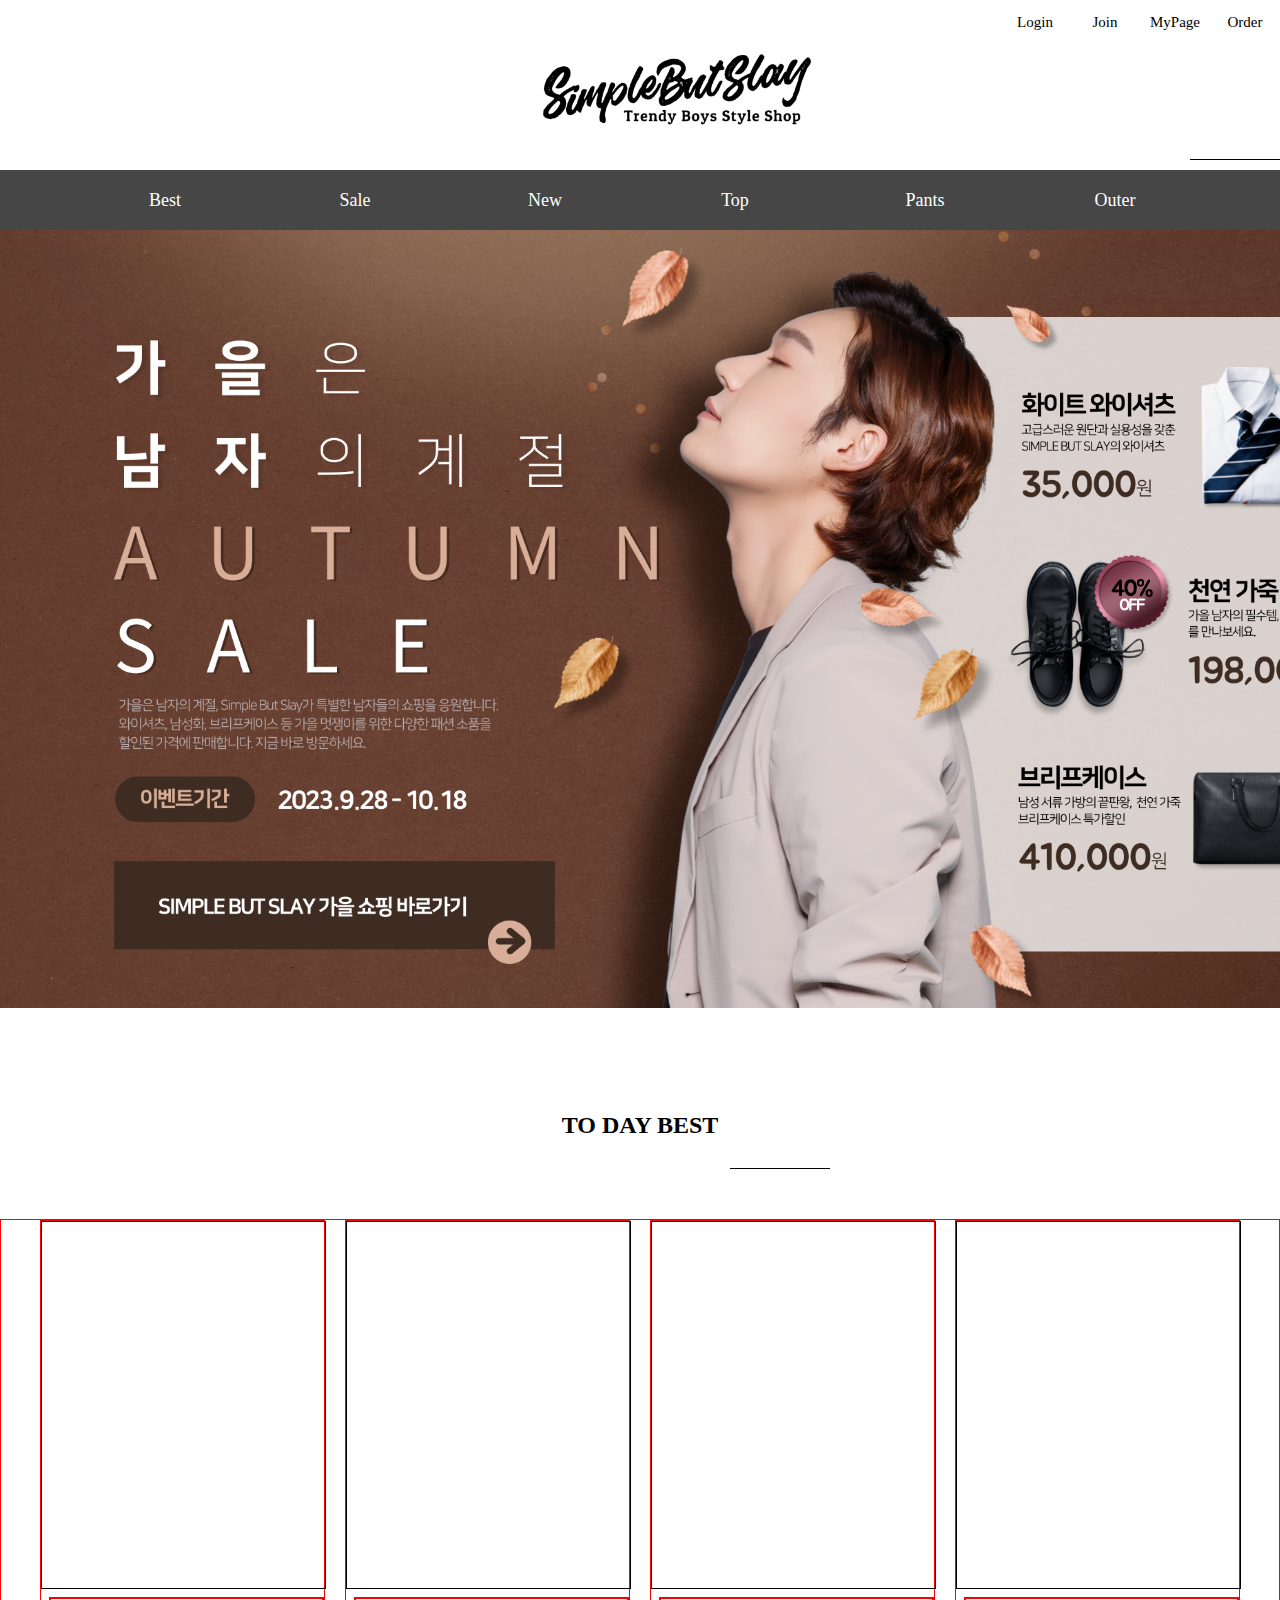
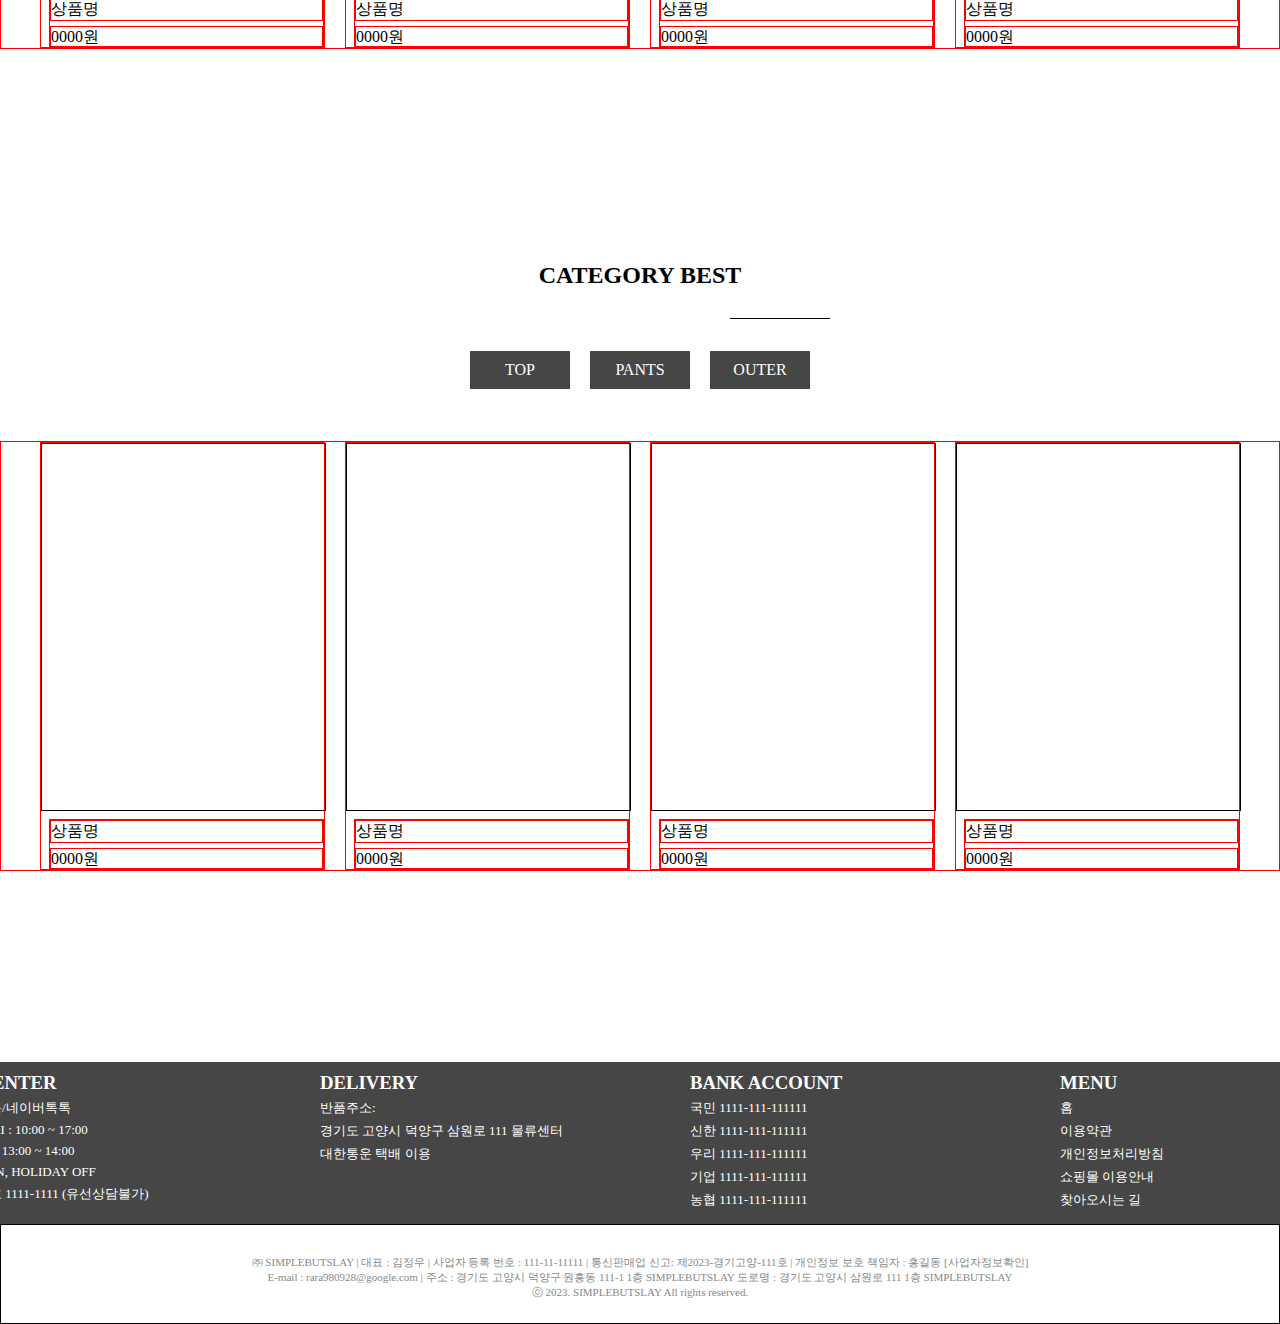
==== index.html @ 7ba3c971 "Front-End_Proj 2023_06_26" ====
<!DOCTYPE html>
<html lang="en">

<head>
    <meta charset="UTF-8">
    <meta name="viewport" content="width=device-width, initial-scale=1.0">
    <title>Document</title>
    <style>
        * {
            margin: 0px;
            padding: 0px;
            box-sizing: border-box;
        }

        header {
            width: 1350px;
            height: 170px;
            margin: auto;
            position: relative;
        }

        header .logo {
            width: 170px;
            height: 170px;
            display: flex;
            justify-content: center;
            align-items: center;
            position: absolute;
            left: 590px;
        }

        header .headerbox {
            width: 350px;
            height: 35px;
            position: absolute;
            right: 0px;
            top: 5px;
            display: flex;
            justify-content: center;
            align-items: center;
        }

        header .headertext {
            width: 66px;
            height: 30px;
            margin: 2px;
            font-size: 15px;
            display: flex;
            justify-content: center;
            align-items: center;
        }

        header .search {
            border-bottom: 1px solid black;
            width: 150px;
            height: 35px;
            position: absolute;
            right: 10px;
            bottom: 10px;
            display: flex;
            justify-content: right;
            align-items: center;
        }

        nav {
            background-color: rgb(70, 70, 70);
            height: 60px;
            display: flex;
            justify-content: center;
            align-items: center;
        }

        nav .navtext {
            width: 70px;
            height: 40px;
            margin-left: 60px;
            margin-right: 60px;
            display: flex;
            justify-content: center;
            align-items: center;
            color: white;
            font-size: 18px;
        }

        main .banner {
            width: 1556px;
        }

        main .sec {
            height: 650px;
            position: relative;
        }

        main .sec .htext {
            text-align: center;
            margin-top: 100px;
        }

        main .sec .line {
            border-bottom: 1px solid black;
            height: 30px;
            width: 100px;
            position: relative;
            left: 730px;
        }

        main .sec .productbox {
            border: 1px solid red;
            position: relative;
            top: 50px;
            height: 430px;
            display: flex;
            justify-content: center;
        }

        main .sec .productbox .productsmallbox {
            border: 1px solid red;
            position: relative;
            width: 285px;
            margin-left: 10px;
            margin-right: 10px;
        }

        main .sec .productbox .productsmallbox .productimg {
            border: 1px solid black;
            width: 285px;
            height: 368px;
            float: left;
        }

        main .sec .productbox .productsmallbox .producttext {
            border: 1px solid red;
            position: absolute;
            bottom: 0px;
            right: 0px;
            width: 275px;
            height: 50px;
        }

        main .sec .productbox .productsmallbox .producttext .productname {
            border: 1px solid red;

        }

        main .sec .productbox .productsmallbox .producttext .productprice {
            border: 1px solid red;
            margin-top: 5px;
        }

        main .sec .categorybuttonbox {
            height: 42px;
            display: flex;
            justify-content: center;
            align-items: center;
            margin-top: 30px;
        }

        main .sec .categorybuttonbox .categorybuttonsmallbox {
            background-color: rgb(70, 70, 70);
            color: white;
            width: 100px;

            text-align: center;
            font-size: medium;
            margin-left: 10px;
            margin-right: 10px;
            padding: 10px;
        }

        ul {
            list-style-type: none;
        }

        footer {
            margin-top: 150px;
            height: 262px;
            color: #666666;
        }

        footer .address {
            background-color: rgb(70, 70, 70);
            height: 162px;
            display: flex;
            justify-content: center;
        }

        footer .footer_menu {
            float: left;
            margin-left: 50px;
            margin-right: 50px;
            position: relative;
            top: 10px;
            color: white;
        }

        footer .footer_menu li {
            width: 270px;
            margin-top: 5px;
            font-size: small;
        }

        footer .copyright {
            height: 100px;
            text-align: center;
            padding: 30px;
            border: solid 1px black;
            font-size: 11px;
            color: #888888;
        }
    </style>
</head>

<body>
    <header>
        <div class="logo">
            <img src="/img/Logo.png" style="height: 200%;">
        </div>

        <div class="headerbox">
            <span class="headertext"> Login </span>
            <span class="headertext"> Join </span>
            <span class="headertext"> MyPage </span>
            <span class="headertext"> Order </span>
            <span class="headertext"> Cart </span>
        </div>

        <div class="search">
            <img src="/img/lens.jpg" style="width: 25px; height: 25px;">
        </div>

    </header>

    <nav>
        <span class="navtext best"> Best </span>
        <span class="navtext sale"> Sale </span>
        <span class="navtext new"> New </span>
        <span class="navtext top"> Top </span>
        <span class="navtext pants"> Pants </span>
        <span class="navtext outer"> Outer </span>
    </nav>

    <main>
        <div class="banner">
            <img src="/img/Banner.png" style="width: 1556px;">
        </div>

        <section class="sec">
            <h2 class="htext"> TO DAY BEST </h2>
            <div class="line"></div>
            <div class="productbox">
                <div class="productsmallbox">
                    <div class="productimg"> </div>
                    <div class="producttext">
                        <div class="productname"> 상품명 </div>
                        <div class="productprice"> 0000원 </div>
                    </div>
                </div>

                <div class="productsmallbox">
                    <div class="productimg"> </div>
                    <div class="producttext">
                        <div class="productname"> 상품명 </div>
                        <div class="productprice"> 0000원 </div>
                    </div>
                </div>

                <div class="productsmallbox">
                    <div class="productimg"> </div>
                    <div class="producttext">
                        <div class="productname"> 상품명 </div>
                        <div class="productprice"> 0000원 </div>
                    </div>
                </div>

                <div class="productsmallbox">
                    <div class="productimg"> </div>
                    <div class="producttext">
                        <div class="productname"> 상품명 </div>
                        <div class="productprice"> 0000원 </div>
                    </div>
                </div>
            </div>
        </section>

        <section class="sec">
            <h2 class="htext"> CATEGORY BEST </h2>
            <div class="line"></div>
            <div class="categorybuttonbox">
                <span class="categorybuttonsmallbox"> TOP </span>
                <span class="categorybuttonsmallbox"> PANTS </span>
                <span class="categorybuttonsmallbox"> OUTER </span>
            </div>
            <div class="productbox">
                <div class="productsmallbox">
                    <div class="productimg"> </div>
                    <div class="producttext">
                        <div class="productname"> 상품명 </div>
                        <div class="productprice"> 0000원 </div>
                    </div>
                </div>

                <div class="productsmallbox">
                    <div class="productimg"> </div>
                    <div class="producttext">
                        <div class="productname"> 상품명 </div>
                        <div class="productprice"> 0000원 </div>
                    </div>
                </div>

                <div class="productsmallbox">
                    <div class="productimg"> </div>
                    <div class="producttext">
                        <div class="productname"> 상품명 </div>
                        <div class="productprice"> 0000원 </div>
                    </div>
                </div>

                <div class="productsmallbox">
                    <div class="productimg"> </div>
                    <div class="producttext">
                        <div class="productname"> 상품명 </div>
                        <div class="productprice"> 0000원 </div>
                    </div>
                </div>
            </div>
        </section>
    </main>

    <footer>
        <article class="address">
            <ul class="footer_menu">
                <h3> CS CENTER </h3>
                <li> 카카오톡/네이버톡톡 </li>
                <li> MON-FRI : 10:00 ~ 17:00 </li>
                <li> LUNCH: 13:00 ~ 14:00 </li>
                <li> SAT, SUN, HOLIDAY OFF </li>
                <li> 대표번호 1111-1111 (유선상담불가) </li>
            </ul>
            <ul class="footer_menu">
                <h3> DELIVERY </h3>
                <li> 반품주소: </li>
                <li> 경기도 고양시 덕양구 삼원로 111 물류센터 </li>
                <li> 대한통운 택배 이용 </li>
            </ul>
            <ul class="footer_menu">
                <h3> BANK ACCOUNT </h3>
                <li> 국민 1111-111-111111 </li>
                <li> 신한 1111-111-111111 </li>
                <li> 우리 1111-111-111111 </li>
                <li> 기업 1111-111-111111 </li>
                <li> 농협 1111-111-111111 </li>
            </ul>
            <ul class="footer_menu">
                <h3> MENU </h3>
                <li> 홈 </li>
                <li> 이용약관 </li>
                <li> 개인정보처리방침 </li>
                <li> 쇼핑몰 이용안내 </li>
                <li> 찾아오시는 길 </li>
            </ul>
        </article>

        <ul class="copyright">
            <li> ㈜ SIMPLEBUTSLAY | 대표 : 김정우 | 사업자 등록 번호 : 111-11-11111 | 통신판매업 신고: 제2023-경기고양-111호 | 개인정보 보호 책임자 : 홍길동 [사업자정보확인]
            </li>
            <li> E-mail : rara980928@google.com | 주소 : 경기도 고양시 덕양구 원흥동 111-1 1층 SIMPLEBUTSLAY 도로명 : 경기도 고양시 삼원로 111 1층 SIMPLEBUTSLAY </li>
            <li> ⓒ 2023. SIMPLEBUTSLAY All rights reserved. </li>
        </ul>
    </footer>
</body>

</html>
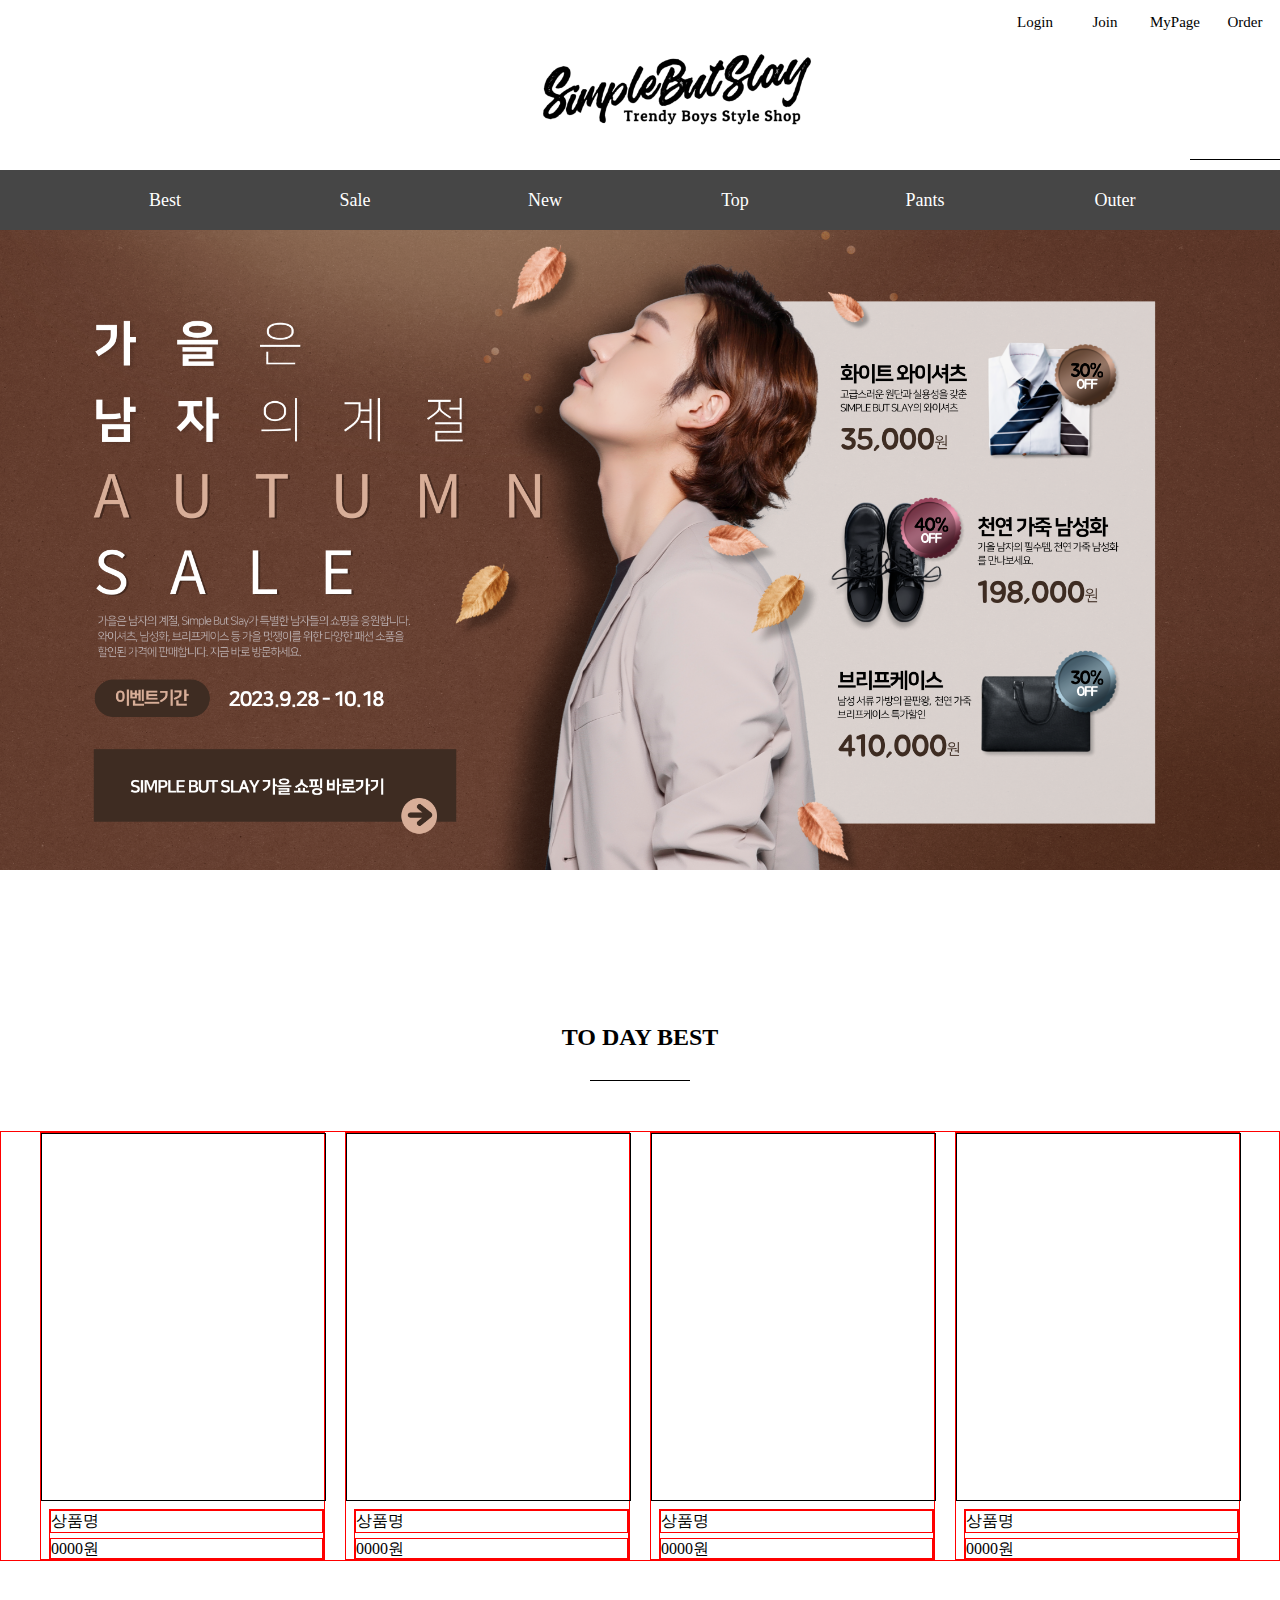
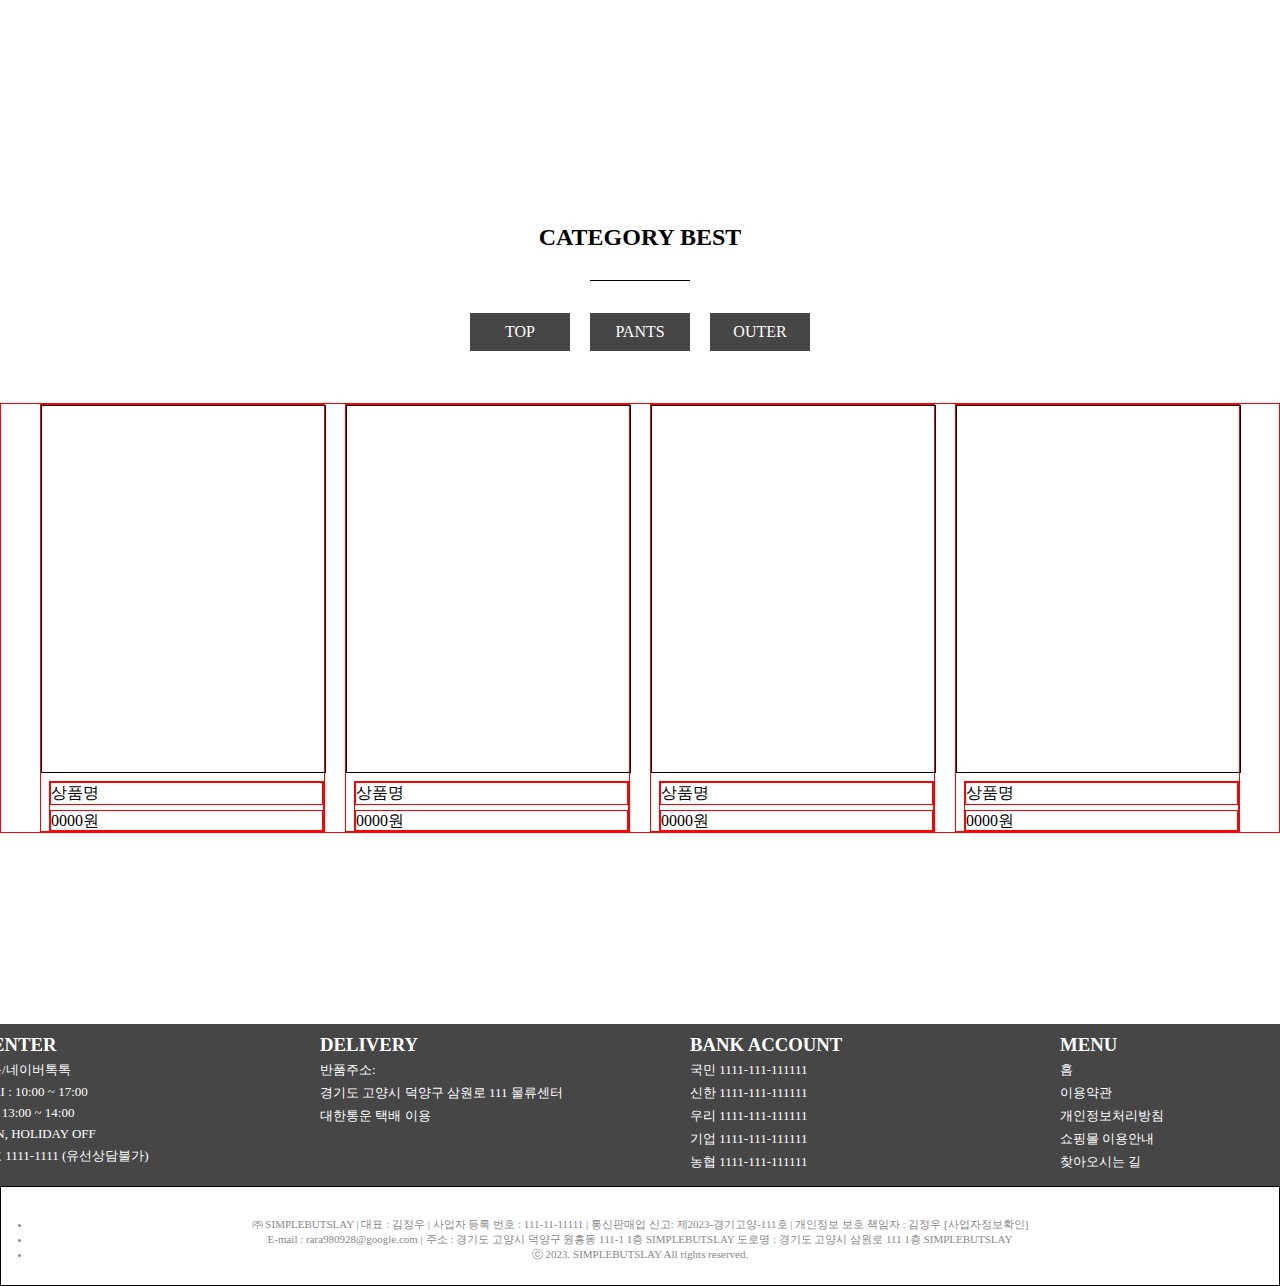
==== commit 71d2dd9f: "Front-End_Proj 2023_06_26_2" ====
--- a/index.html
+++ b/index.html
@@ -4,322 +4,132 @@
 <head>
     <meta charset="UTF-8">
     <meta name="viewport" content="width=device-width, initial-scale=1.0">
-    <title>Document</title>
-    <style>
-        * {
-            margin: 0px;
-            padding: 0px;
-            box-sizing: border-box;
-        }
+    <title> index </title>
 
-        header {
-            width: 1350px;
-            height: 170px;
-            margin: auto;
-            position: relative;
-        }
+    <link rel="stylesheet" href="/css/set.css">
+    <link rel="stylesheet" href="/css/header.css">
+    <link rel="stylesheet" href="/css/nav.css">
+    <link rel="stylesheet" href="/css/footer.css">
+    <link rel="stylesheet" href="/css/index.css">
 
-        header .logo {
-            width: 170px;
-            height: 170px;
-            display: flex;
-            justify-content: center;
-            align-items: center;
-            position: absolute;
-            left: 590px;
-        }
-
-        header .headerbox {
-            width: 350px;
-            height: 35px;
-            position: absolute;
-            right: 0px;
-            top: 5px;
-            display: flex;
-            justify-content: center;
-            align-items: center;
-        }
-
-        header .headertext {
-            width: 66px;
-            height: 30px;
-            margin: 2px;
-            font-size: 15px;
-            display: flex;
-            justify-content: center;
-            align-items: center;
-        }
-
-        header .search {
-            border-bottom: 1px solid black;
-            width: 150px;
-            height: 35px;
-            position: absolute;
-            right: 10px;
-            bottom: 10px;
-            display: flex;
-            justify-content: right;
-            align-items: center;
-        }
-
-        nav {
-            background-color: rgb(70, 70, 70);
-            height: 60px;
-            display: flex;
-            justify-content: center;
-            align-items: center;
-        }
-
-        nav .navtext {
-            width: 70px;
-            height: 40px;
-            margin-left: 60px;
-            margin-right: 60px;
-            display: flex;
-            justify-content: center;
-            align-items: center;
-            color: white;
-            font-size: 18px;
-        }
-
-        main .banner {
-            width: 1556px;
-        }
-
-        main .sec {
-            height: 650px;
-            position: relative;
-        }
-
-        main .sec .htext {
-            text-align: center;
-            margin-top: 100px;
-        }
-
-        main .sec .line {
-            border-bottom: 1px solid black;
-            height: 30px;
-            width: 100px;
-            position: relative;
-            left: 730px;
-        }
-
-        main .sec .productbox {
-            border: 1px solid red;
-            position: relative;
-            top: 50px;
-            height: 430px;
-            display: flex;
-            justify-content: center;
-        }
-
-        main .sec .productbox .productsmallbox {
-            border: 1px solid red;
-            position: relative;
-            width: 285px;
-            margin-left: 10px;
-            margin-right: 10px;
-        }
-
-        main .sec .productbox .productsmallbox .productimg {
-            border: 1px solid black;
-            width: 285px;
-            height: 368px;
-            float: left;
-        }
-
-        main .sec .productbox .productsmallbox .producttext {
-            border: 1px solid red;
-            position: absolute;
-            bottom: 0px;
-            right: 0px;
-            width: 275px;
-            height: 50px;
-        }
-
-        main .sec .productbox .productsmallbox .producttext .productname {
-            border: 1px solid red;
-
-        }
-
-        main .sec .productbox .productsmallbox .producttext .productprice {
-            border: 1px solid red;
-            margin-top: 5px;
-        }
-
-        main .sec .categorybuttonbox {
-            height: 42px;
-            display: flex;
-            justify-content: center;
-            align-items: center;
-            margin-top: 30px;
-        }
-
-        main .sec .categorybuttonbox .categorybuttonsmallbox {
-            background-color: rgb(70, 70, 70);
-            color: white;
-            width: 100px;
-
-            text-align: center;
-            font-size: medium;
-            margin-left: 10px;
-            margin-right: 10px;
-            padding: 10px;
-        }
-
-        ul {
-            list-style-type: none;
-        }
-
-        footer {
-            margin-top: 150px;
-            height: 262px;
-            color: #666666;
-        }
-
-        footer .address {
-            background-color: rgb(70, 70, 70);
-            height: 162px;
-            display: flex;
-            justify-content: center;
-        }
-
-        footer .footer_menu {
-            float: left;
-            margin-left: 50px;
-            margin-right: 50px;
-            position: relative;
-            top: 10px;
-            color: white;
-        }
-
-        footer .footer_menu li {
-            width: 270px;
-            margin-top: 5px;
-            font-size: small;
-        }
-
-        footer .copyright {
-            height: 100px;
-            text-align: center;
-            padding: 30px;
-            border: solid 1px black;
-            font-size: 11px;
-            color: #888888;
-        }
-    </style>
 </head>
 
 <body>
     <header>
         <div class="logo">
+            <div id="logo" onclick="location.href='./index.html'"></div>
             <img src="/img/Logo.png" style="height: 200%;">
         </div>
 
-        <div class="headerbox">
-            <span class="headertext"> Login </span>
-            <span class="headertext"> Join </span>
-            <span class="headertext"> MyPage </span>
-            <span class="headertext"> Order </span>
-            <span class="headertext"> Cart </span>
+        <div class="trbox">
+            <span class="text"> Login </span>
+            <span class="text"> Join </span>
+            <span class="text"> MyPage </span>
+            <span class="text"> Order </span>
+            <span class="text"> Cart </span>
         </div>
 
-        <div class="search">
-            <img src="/img/lens.jpg" style="width: 25px; height: 25px;">
+        <div class="searchbox">
+            <input class="search" type="text" name="search">
+            <img id="img" onclick="location.href='#'" src="/img/lens.jpg" style="width: 25px; height: 25px;">
         </div>
 
     </header>
 
     <nav>
-        <span class="navtext best"> Best </span>
-        <span class="navtext sale"> Sale </span>
-        <span class="navtext new"> New </span>
-        <span class="navtext top"> Top </span>
-        <span class="navtext pants"> Pants </span>
-        <span class="navtext outer"> Outer </span>
+        <span class="text best"> Best </span>
+        <span class="text sale"> Sale </span>
+        <span class="text new"> New </span>
+        <span class="text top"> Top </span>
+        <span class="text pants"> Pants </span>
+        <span class="text outer"> Outer </span>
     </nav>
 
     <main>
         <div class="banner">
-            <img src="/img/Banner.png" style="width: 1556px;">
+            <img src="/img/Banner.png" style="width: 100%;">
         </div>
 
-        <section class="sec">
+        <section>
             <h2 class="htext"> TO DAY BEST </h2>
-            <div class="line"></div>
-            <div class="productbox">
-                <div class="productsmallbox">
-                    <div class="productimg"> </div>
-                    <div class="producttext">
-                        <div class="productname"> 상품명 </div>
-                        <div class="productprice"> 0000원 </div>
+            <div class="linebox">
+                <div class="line"></div>
+            </div>
+            <div class="prdtbox">
+                <div class="smlbox">
+                    <div class="imgbox"> </div>
+                    <div class="text">
+                        <div class="name"> 상품명 </div>
+                        <div class="price"> 0000원 </div>
                     </div>
                 </div>
 
-                <div class="productsmallbox">
-                    <div class="productimg"> </div>
-                    <div class="producttext">
-                        <div class="productname"> 상품명 </div>
-                        <div class="productprice"> 0000원 </div>
+                <div class="smlbox">
+                    <div class="imgbox"> </div>
+                    <div class="text">
+                        <div class="name"> 상품명 </div>
+                        <div class="price"> 0000원 </div>
                     </div>
                 </div>
 
-                <div class="productsmallbox">
-                    <div class="productimg"> </div>
-                    <div class="producttext">
-                        <div class="productname"> 상품명 </div>
-                        <div class="productprice"> 0000원 </div>
+                <div class="smlbox">
+                    <div class="imgbox"> </div>
+                    <div class="text">
+                        <div class="name"> 상품명 </div>
+                        <div class="price"> 0000원 </div>
                     </div>
                 </div>
 
-                <div class="productsmallbox">
-                    <div class="productimg"> </div>
-                    <div class="producttext">
-                        <div class="productname"> 상품명 </div>
-                        <div class="productprice"> 0000원 </div>
+                <div class="smlbox">
+                    <div class="imgbox"> </div>
+                    <div class="text">
+                        <div class="name"> 상품명 </div>
+                        <div class="price"> 0000원 </div>
                     </div>
                 </div>
             </div>
         </section>
 
-        <section class="sec">
+        <section>
             <h2 class="htext"> CATEGORY BEST </h2>
-            <div class="line"></div>
-            <div class="categorybuttonbox">
-                <span class="categorybuttonsmallbox"> TOP </span>
-                <span class="categorybuttonsmallbox"> PANTS </span>
-                <span class="categorybuttonsmallbox"> OUTER </span>
+            <div class="linebox">
+                <div class="line"></div>
             </div>
-            <div class="productbox">
-                <div class="productsmallbox">
-                    <div class="productimg"> </div>
-                    <div class="producttext">
-                        <div class="productname"> 상품명 </div>
-                        <div class="productprice"> 0000원 </div>
+            <div class="ctgrybtnbox">
+                <span class="smlbtnbox"> TOP </span>
+                <span class="smlbtnbox"> PANTS </span>
+                <span class="smlbtnbox"> OUTER </span>
+            </div>
+            <div class="prdtbox">
+                <div class="smlbox">
+                    <div class="imgbox"> </div>
+                    <div class="text">
+                        <div class="name"> 상품명 </div>
+                        <div class="price"> 0000원 </div>
                     </div>
                 </div>
 
-                <div class="productsmallbox">
-                    <div class="productimg"> </div>
-                    <div class="producttext">
-                        <div class="productname"> 상품명 </div>
-                        <div class="productprice"> 0000원 </div>
+                <div class="smlbox">
+                    <div class="imgbox"> </div>
+                    <div class="text">
+                        <div class="name"> 상품명 </div>
+                        <div class="price"> 0000원 </div>
                     </div>
                 </div>
 
-                <div class="productsmallbox">
-                    <div class="productimg"> </div>
-                    <div class="producttext">
-                        <div class="productname"> 상품명 </div>
-                        <div class="productprice"> 0000원 </div>
+                <div class="smlbox">
+                    <div class="imgbox"> </div>
+                    <div class="text">
+                        <div class="name"> 상품명 </div>
+                        <div class="price"> 0000원 </div>
                     </div>
                 </div>
 
-                <div class="productsmallbox">
-                    <div class="productimg"> </div>
-                    <div class="producttext">
-                        <div class="productname"> 상품명 </div>
-                        <div class="productprice"> 0000원 </div>
+                <div class="smlbox">
+                    <div class="imgbox"> </div>
+                    <div class="text">
+                        <div class="name"> 상품명 </div>
+                        <div class="price"> 0000원 </div>
                     </div>
                 </div>
             </div>
@@ -328,7 +138,7 @@
 
     <footer>
         <article class="address">
-            <ul class="footer_menu">
+            <ul class="menu listn">
                 <h3> CS CENTER </h3>
                 <li> 카카오톡/네이버톡톡 </li>
                 <li> MON-FRI : 10:00 ~ 17:00 </li>
@@ -336,13 +146,13 @@
                 <li> SAT, SUN, HOLIDAY OFF </li>
                 <li> 대표번호 1111-1111 (유선상담불가) </li>
             </ul>
-            <ul class="footer_menu">
+            <ul class="menu listn">
                 <h3> DELIVERY </h3>
                 <li> 반품주소: </li>
                 <li> 경기도 고양시 덕양구 삼원로 111 물류센터 </li>
                 <li> 대한통운 택배 이용 </li>
             </ul>
-            <ul class="footer_menu">
+            <ul class="menu listn">
                 <h3> BANK ACCOUNT </h3>
                 <li> 국민 1111-111-111111 </li>
                 <li> 신한 1111-111-111111 </li>
@@ -350,7 +160,7 @@
                 <li> 기업 1111-111-111111 </li>
                 <li> 농협 1111-111-111111 </li>
             </ul>
-            <ul class="footer_menu">
+            <ul class="menu listn">
                 <h3> MENU </h3>
                 <li> 홈 </li>
                 <li> 이용약관 </li>
@@ -360,8 +170,8 @@
             </ul>
         </article>
 
-        <ul class="copyright">
-            <li> ㈜ SIMPLEBUTSLAY | 대표 : 김정우 | 사업자 등록 번호 : 111-11-11111 | 통신판매업 신고: 제2023-경기고양-111호 | 개인정보 보호 책임자 : 홍길동 [사업자정보확인]
+        <ul class="copyright listn">
+            <li> ㈜ SIMPLEBUTSLAY | 대표 : 김정우 | 사업자 등록 번호 : 111-11-11111 | 통신판매업 신고: 제2023-경기고양-111호 | 개인정보 보호 책임자 : 김정우 [사업자정보확인]
             </li>
             <li> E-mail : rara980928@google.com | 주소 : 경기도 고양시 덕양구 원흥동 111-1 1층 SIMPLEBUTSLAY 도로명 : 경기도 고양시 삼원로 111 1층 SIMPLEBUTSLAY </li>
             <li> ⓒ 2023. SIMPLEBUTSLAY All rights reserved. </li>
--- a/css/set.css
+++ b/css/set.css
@@ -0,0 +1,5 @@
+* {
+    margin: 0px;
+    padding: 0px;
+    box-sizing: border-box;
+}--- a/css/header.css
+++ b/css/header.css
@@ -0,0 +1,69 @@
+header {
+    width: 1350px;
+    height: 170px;
+    margin: auto;
+    position: relative;
+}
+
+header .logo {
+    width: 270px;
+    height: 170px;
+    display: flex;
+    justify-content: center;
+    align-items: center;
+    position: absolute;
+    left: 540px;
+}
+
+header #logo {
+    position: absolute;
+    width: 270px;
+    height: 100px;
+}
+
+header #logo:hover {
+    cursor: pointer;
+}
+
+header .trbox {
+    width: 350px;
+    height: 35px;
+    position: absolute;
+    right: 0px;
+    top: 5px;
+    display: flex;
+    justify-content: center;
+    align-items: center;
+}
+
+header .text {
+    width: 66px;
+    height: 30px;
+    margin: 2px;
+    font-size: 15px;
+    display: flex;
+    justify-content: center;
+    align-items: center;
+}
+
+header .searchbox {
+    border-bottom: 1px solid black;
+    width: 150px;
+    height: 35px;
+    position: absolute;
+    right: 10px;
+    bottom: 10px;
+    display: flex;
+    justify-content: right;
+    align-items: center;
+}
+
+header .searchbox .search {
+    outline: none ;
+    border-style: none;
+    width: 120px;
+}
+
+header .searchbox #img:hover {
+    cursor: pointer;
+}--- a/css/nav.css
+++ b/css/nav.css
@@ -0,0 +1,19 @@
+nav {
+    background-color: rgb(70, 70, 70);
+    height: 60px;
+    display: flex;
+    justify-content: center;
+    align-items: center;
+}
+
+nav .text {
+    width: 70px;
+    height: 40px;
+    margin-left: 60px;
+    margin-right: 60px;
+    display: flex;
+    justify-content: center;
+    align-items: center;
+    color: white;
+    font-size: 18px;
+}--- a/css/footer.css
+++ b/css/footer.css
@@ -0,0 +1,40 @@
+footer {
+    margin-top: 150px;
+    height: 262px;
+    color: #666666;
+}
+
+footer .address {
+    background-color: rgb(70, 70, 70);
+    height: 162px;
+    display: flex;
+    justify-content: center;
+}
+
+footer .address .listn {
+    list-style-type: none;
+}
+
+footer .menu {
+    float: left;
+    margin-left: 50px;
+    margin-right: 50px;
+    position: relative;
+    top: 10px;
+    color: white;
+}
+
+footer .menu li {
+    width: 270px;
+    margin-top: 5px;
+    font-size: small;
+}
+
+footer .copyright {
+    height: 100px;
+    text-align: center;
+    padding: 30px;
+    border: solid 1px black;
+    font-size: 11px;
+    color: #888888;
+}--- a/css/index.css
+++ b/css/index.css
@@ -0,0 +1,88 @@
+main .banner {
+    text-align: center;
+}
+
+main section {
+    height: 650px;
+    position: relative;
+}
+
+main section .htext {
+    text-align: center;
+    margin-top: 150px;
+}
+
+main section .linebox {
+    display: flex;
+    justify-content: center;
+}
+
+main section .line {
+    border-bottom: 1px solid black;
+    height: 30px;
+    width: 100px;
+    
+}
+
+main section .prdtbox {
+    border: 1px solid red;
+    position: relative;
+    top: 50px;
+    height: 430px;
+    display: flex;
+    justify-content: center;
+}
+
+main section .prdtbox .smlbox {
+    border: 1px solid red;
+    position: relative;
+    width: 285px;
+    margin-left: 10px;
+    margin-right: 10px;
+}
+
+main section .prdtbox .smlbox .imgbox {
+    border: 1px solid black;
+    width: 285px;
+    height: 368px;
+    float: left;
+}
+
+main section .prdtbox .smlbox .text {
+    border: 1px solid red;
+    position: absolute;
+    bottom: 0px;
+    right: 0px;
+    width: 275px;
+    height: 50px;
+}
+
+main section .prdtbox .smlbox .text .name {
+    border: 1px solid red;
+
+}
+
+main section .prdtbox .smlbox .text .price {
+    border: 1px solid red;
+    margin-top: 5px;
+}
+
+main section .ctgrybtnbox {
+    height: 42px;
+    display: flex;
+    justify-content: center;
+    align-items: center;
+    margin-top: 30px;
+}
+
+main section .ctgrybtnbox .smlbtnbox {
+    background-color: rgb(70, 70, 70);
+    color: white;
+    width: 100px;
+
+    text-align: center;
+    font-size: medium;
+    margin-left: 10px;
+    margin-right: 10px;
+    padding: 10px;
+}
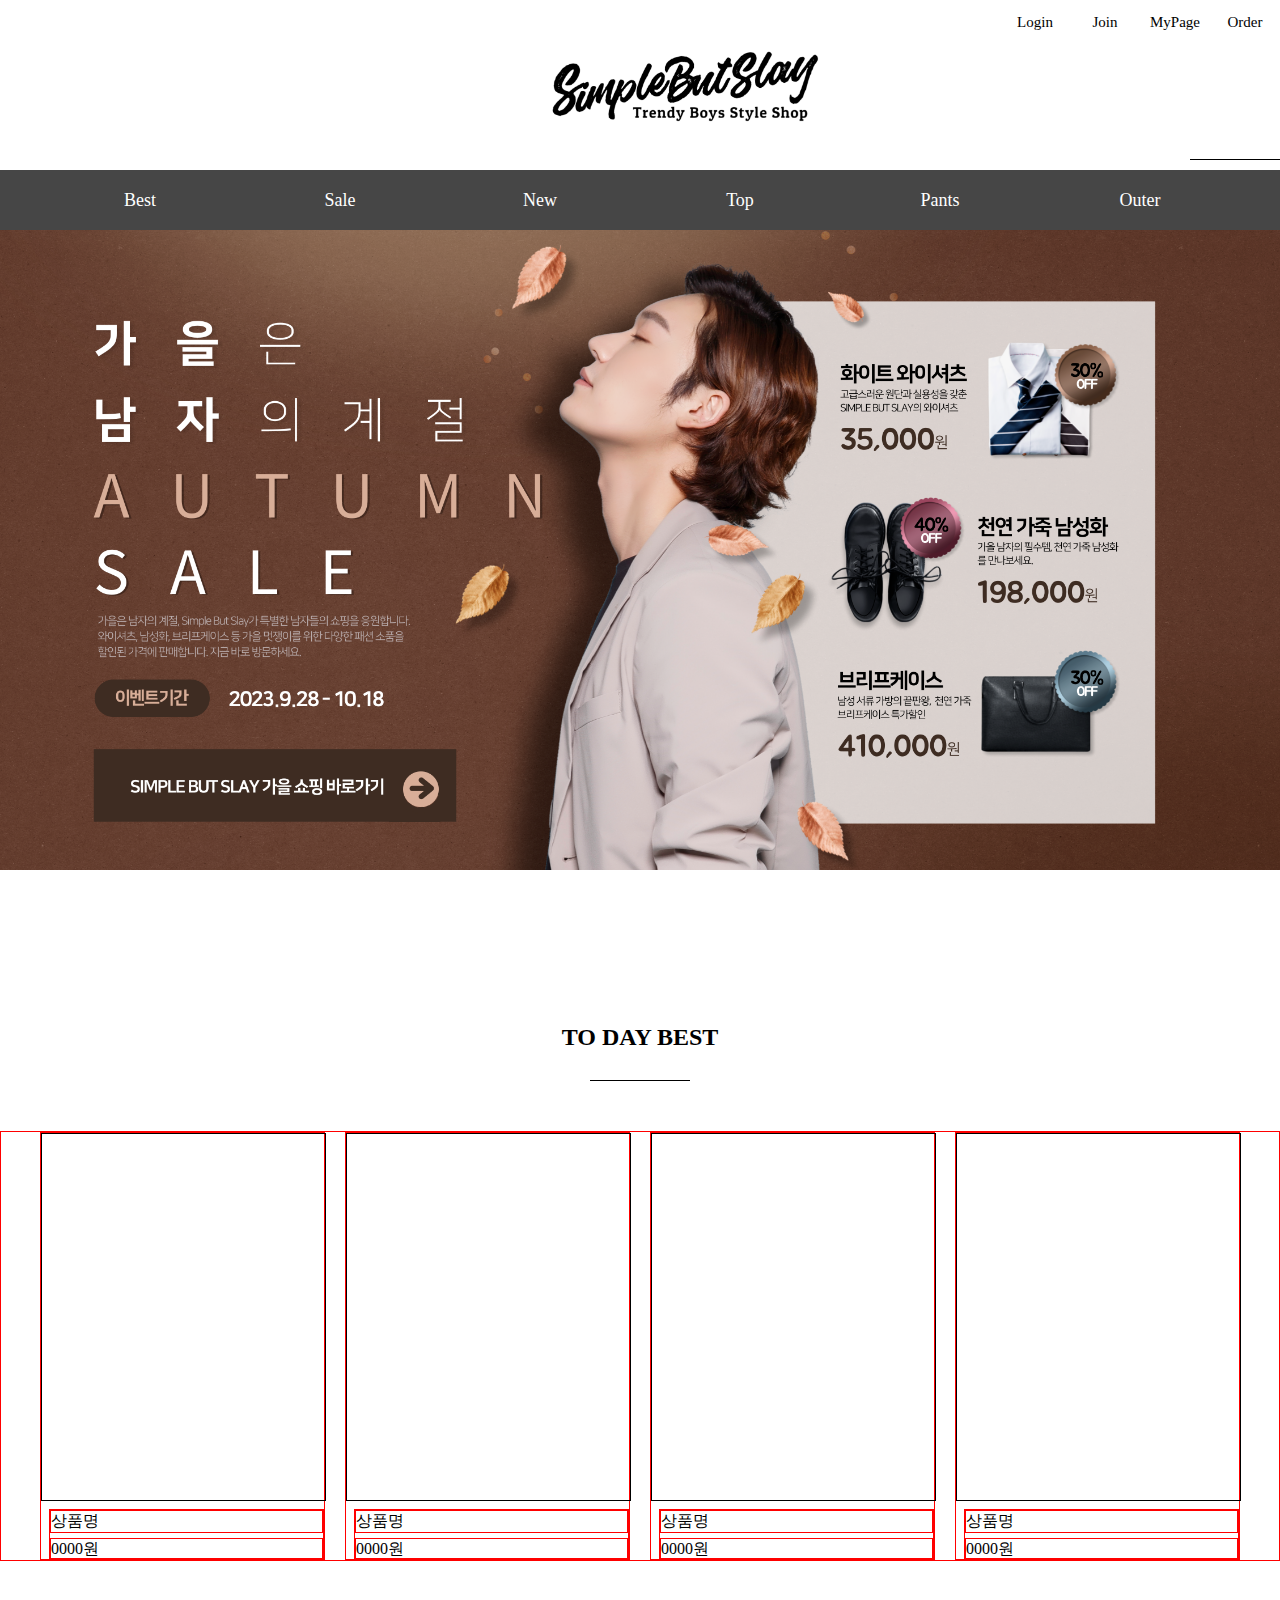
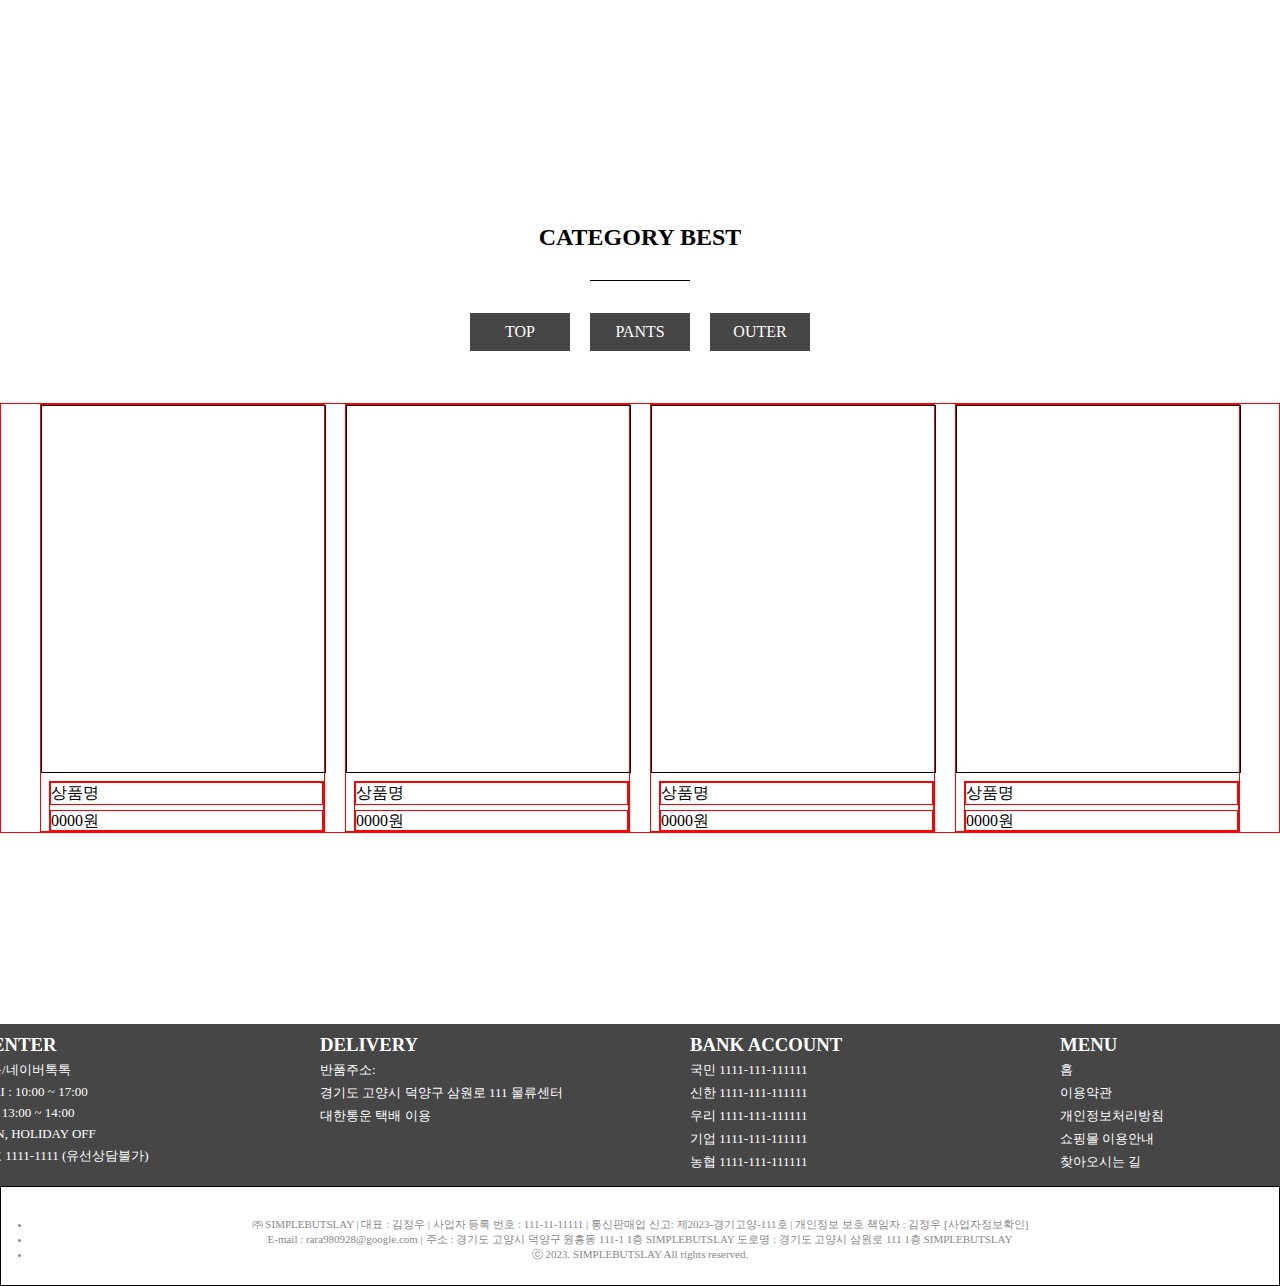
==== commit ff381d1e: "Front-End_Proj 2023_06_28" ====
--- a/index.html
+++ b/index.html
@@ -22,11 +22,11 @@
         </div>
 
         <div class="trbox">
-            <span class="text"> Login </span>
-            <span class="text"> Join </span>
-            <span class="text"> MyPage </span>
-            <span class="text"> Order </span>
-            <span class="text"> Cart </span>
+            <a href="#" class="text"> Login </a>
+            <a href="#" class="text"> Join </a>
+            <a href="#" class="text"> MyPage </a>
+            <a href="#" class="text"> Order </a>
+            <a href="#" class="text"> Cart </a>
         </div>
 
         <div class="searchbox">
@@ -37,12 +37,40 @@
     </header>
 
     <nav>
-        <span class="text best"> Best </span>
-        <span class="text sale"> Sale </span>
-        <span class="text new"> New </span>
-        <span class="text top"> Top </span>
-        <span class="text pants"> Pants </span>
-        <span class="text outer"> Outer </span>
+        <ul class="menu">
+            <li> <a href="#" class="text"> Best </a>
+            </li>
+            <li> <a href="#" class="text"> Sale </a>
+            </li>
+            <li> <a href="#" class="text"> New </a>
+            </li>
+            <li> <a href="#" class="text"> Top </a>
+                <ul class="submenu">
+                    <li> <a href="#"> 맨투맨 & 후드티 </a> </li>
+                    <li> <a href="#"> 셔츠 & 남방 </a> </li>
+                    <li> <a href="#"> 니트 </a> </li>
+                    <li> <a href="#"> 반팔티 </a> </li>
+                    <li> <a href="#"> 긴팔티 </a> </li>
+                </ul>
+            </li>
+            <li> <a href="#" class="text"> Pants </a>
+                <ul class="submenu">
+                    <li> <a href="#"> 슬랙스 </a> </li>
+                    <li> <a href="#"> 청바지 </a> </li>
+                    <li> <a href="#"> 반바지 </a> </li>
+                    <li> <a href="#"> 밴딩팬츠 </a> </li>
+                </ul>
+            </li>
+            <li> <a href="#" class="text"> Outer </a>
+                <ul class="submenu">
+                    <li> <a href="#"> 패딩 </a> </li>
+                    <li> <a href="#"> 코트 </a> </li>
+                    <li> <a href="#"> 자켓 </a> </li>
+                    <li> <a href="#"> 수트 & 블레이져 </a> </li>
+                    <li> <a href="#"> 가디건 </a> </li>
+                </ul>
+            </li>
+        </ul>
     </nav>
 
     <main>
@@ -171,9 +199,11 @@
         </article>
 
         <ul class="copyright listn">
-            <li> ㈜ SIMPLEBUTSLAY | 대표 : 김정우 | 사업자 등록 번호 : 111-11-11111 | 통신판매업 신고: 제2023-경기고양-111호 | 개인정보 보호 책임자 : 김정우 [사업자정보확인]
-            </li>
-            <li> E-mail : rara980928@google.com | 주소 : 경기도 고양시 덕양구 원흥동 111-1 1층 SIMPLEBUTSLAY 도로명 : 경기도 고양시 삼원로 111 1층 SIMPLEBUTSLAY </li>
+            <li> ㈜ SIMPLEBUTSLAY | 대표 : 김정우 | 사업자 등록 번호 : 111-11-11111 | 통신판매업 신고: 제2023-경기고양-111호 | 개인정보 보호 책임자 : 김정우
+                [사업자정보확인]
+            </li>
+            <li> E-mail : rara980928@google.com | 주소 : 경기도 고양시 덕양구 원흥동 111-1 1층 SIMPLEBUTSLAY 도로명 : 경기도 고양시 삼원로 111 1층
+                SIMPLEBUTSLAY </li>
             <li> ⓒ 2023. SIMPLEBUTSLAY All rights reserved. </li>
         </ul>
     </footer>
--- a/css/header.css
+++ b/css/header.css
@@ -6,13 +6,13 @@
 }
 
 header .logo {
-    width: 270px;
-    height: 170px;
+    height: 40px;
     display: flex;
     justify-content: center;
     align-items: center;
     position: absolute;
-    left: 540px;
+    left: 550px;
+    top: 65px;
 }
 
 header #logo {
@@ -36,7 +36,8 @@
     align-items: center;
 }
 
-header .text {
+header .trbox .text {
+    color: black;
     width: 66px;
     height: 30px;
     margin: 2px;
@@ -44,6 +45,7 @@
     display: flex;
     justify-content: center;
     align-items: center;
+    text-decoration: none;
 }
 
 header .searchbox {
--- a/css/nav.css
+++ b/css/nav.css
@@ -7,13 +7,53 @@
 }
 
 nav .text {
-    width: 70px;
-    height: 40px;
-    margin-left: 60px;
-    margin-right: 60px;
+    width: 200px;
+    height: 60px;
     display: flex;
     justify-content: center;
     align-items: center;
     color: white;
     font-size: 18px;
+    text-decoration: none;
+}
+
+nav .menu {
+    display: flex;
+}
+
+nav .menu li {
+    list-style: none;
+    position: relative;
+}
+
+nav .menu .submenu {
+    background-color:rgba(255, 255, 255, 0.8);
+    width: 100%;
+    height: 0px;
+    position: absolute;
+    top: 100%;
+    text-align: center;
+    overflow: hidden;
+    transition: 0.3s;
+    border-radius: 0px 0px 3px 3px;
+}
+
+nav .menu .submenu li {
+    margin-top: 15px;
+}
+
+nav .menu .submenu li a {
+    color: black;
+    text-decoration: none;
+}
+
+.menu li:hover .text {
+    background-color: rgb(85, 85, 85);
+    border-bottom: 8px solid rgb(85, 85, 85);
+    transition: 0.5s;
+}
+
+.menu li:hover .submenu {
+    height: 200px;
+    transition: 0.3s;
 }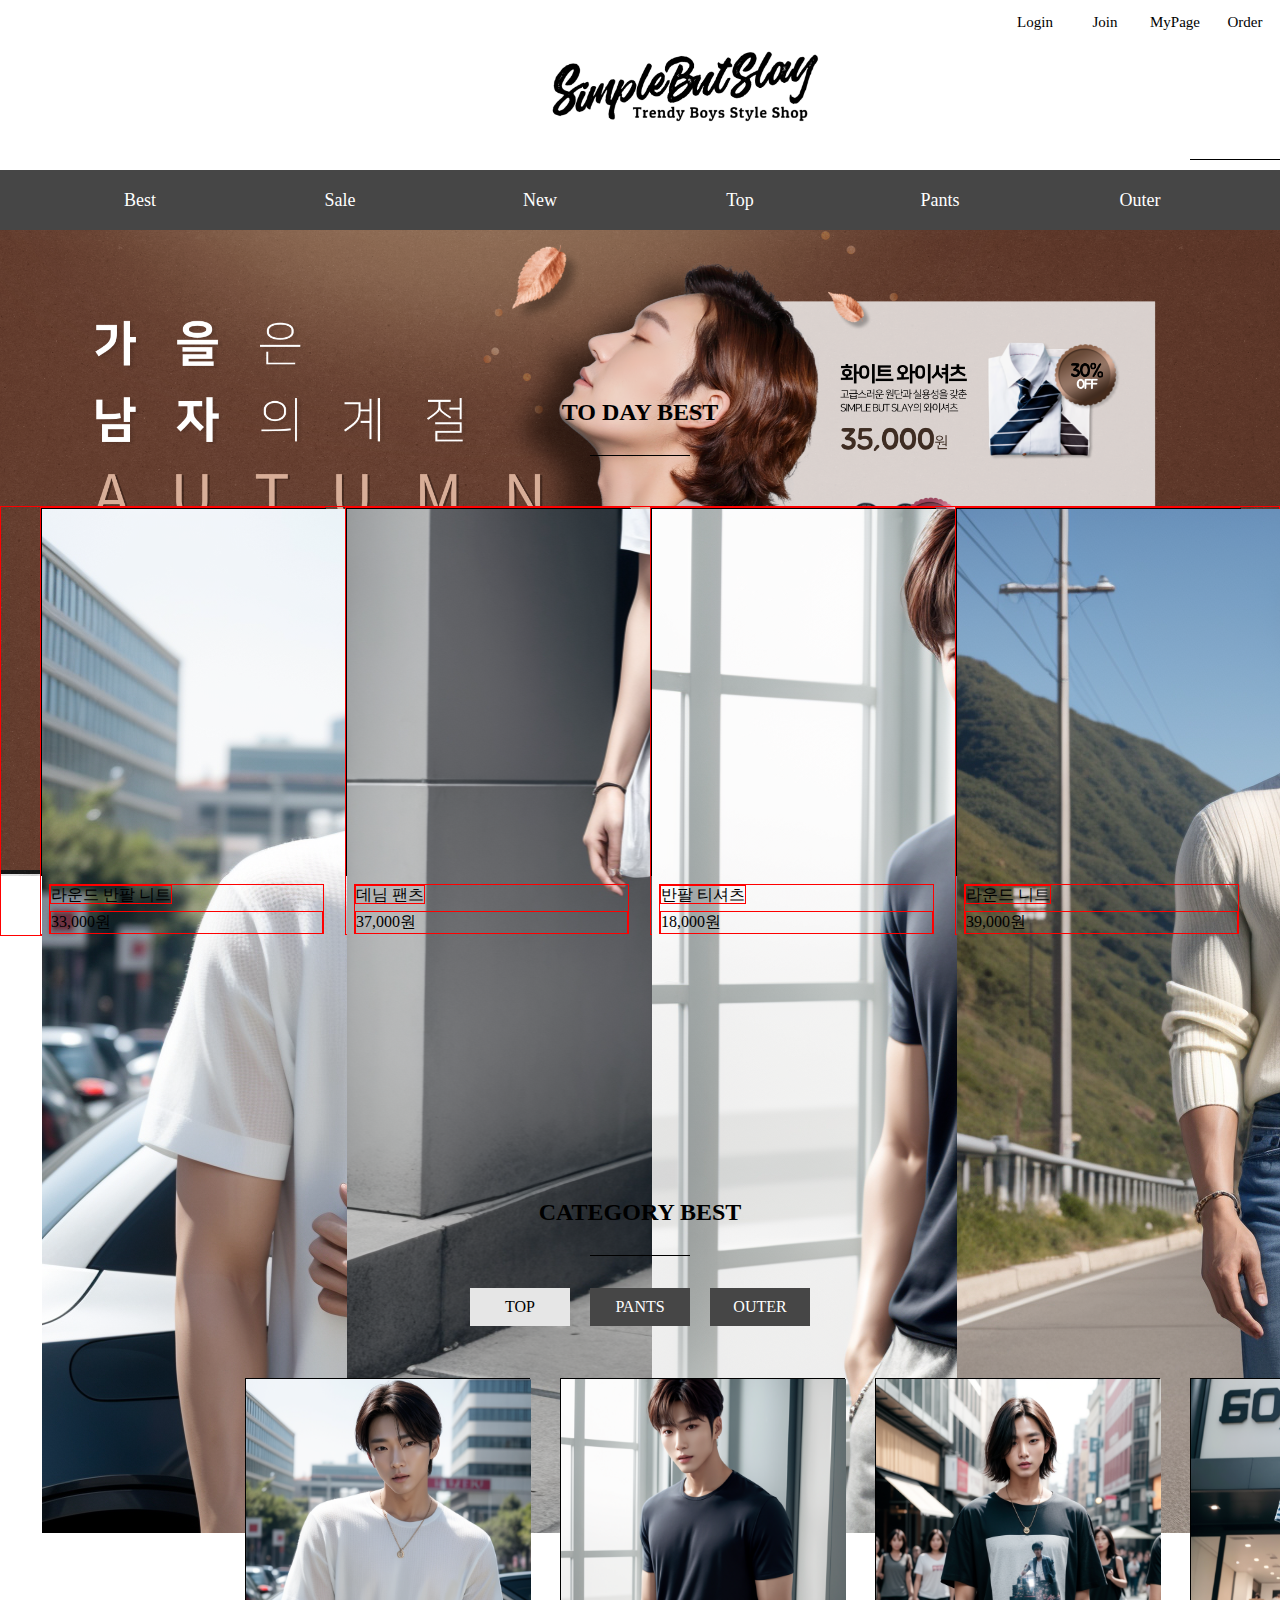
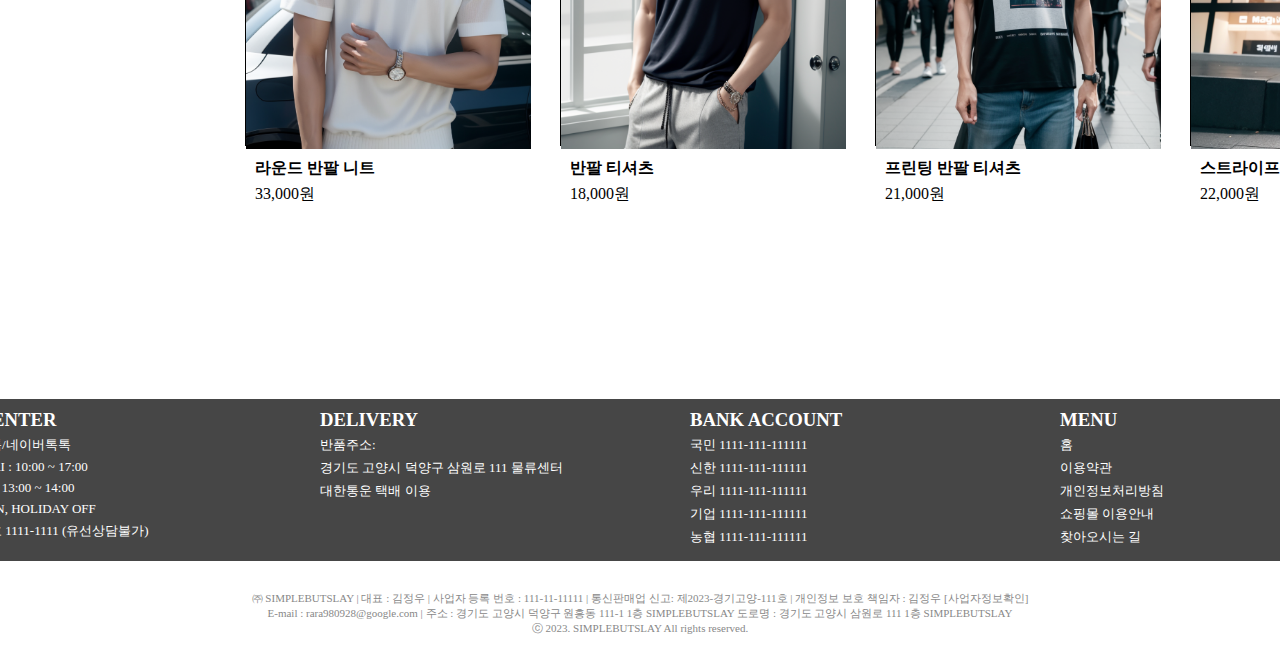
==== commit f2415454: "Front-End_Proj 2023_07_03" ====
--- a/index.html
+++ b/index.html
@@ -11,8 +11,11 @@
     <link rel="stylesheet" href="/css/nav.css">
     <link rel="stylesheet" href="/css/footer.css">
     <link rel="stylesheet" href="/css/index.css">
-
+    <link rel="stylesheet" href="/css/index_caterory.css">
+    <script src="./js/index_banner.js"></script>
+    <script src="./js/index_category.js"></script>
 </head>
+
 
 <body>
     <header>
@@ -49,7 +52,7 @@
                     <li> <a href="#"> 맨투맨 & 후드티 </a> </li>
                     <li> <a href="#"> 셔츠 & 남방 </a> </li>
                     <li> <a href="#"> 니트 </a> </li>
-                    <li> <a href="#"> 반팔티 </a> </li>
+                    <li> <a href="./s_t_list.html"> 반팔티 </a> </li>
                     <li> <a href="#"> 긴팔티 </a> </li>
                 </ul>
             </li>
@@ -74,8 +77,21 @@
     </nav>
 
     <main>
-        <div class="banner">
-            <img src="/img/Banner.png" style="width: 100%;">
+        <div class="container">
+            <ul class="banner" id="slider">
+                <li class="inner">
+                    <img src="/img/Banner1.png" style="width: 100%;">
+                </li>
+                <li class="inner">
+                    <img src="./img/Banner2.png" style="width: 100%;">
+                </li>
+                <li class="inner">
+                    <img src="/img/Banner3.png" style="width: 100%;">
+                </li>
+            </ul>
+            <button id="lbtn">&#8249;</button>
+            <button id="rbtn">&#8250;</button>
+
         </div>
 
         <section>
@@ -85,38 +101,40 @@
             </div>
             <div class="prdtbox">
                 <div class="smlbox">
-                    <div class="imgbox"> </div>
+                    <div class="imgbox" onclick="location.href='./detail.html'"> <img src="/p_img/t-shirt_img/w_ns.png">
+                    </div>
                     <div class="text">
-                        <div class="name"> 상품명 </div>
-                        <div class="price"> 0000원 </div>
+                        <span class="name" onclick="location.href='./detail.html'"> 라운드 반팔 니트 </span>
+                        <div class="price"> 33,000원 </div>
                     </div>
                 </div>
 
                 <div class="smlbox">
-                    <div class="imgbox"> </div>
+                    <div class="imgbox"> <img src="/p_img/denimpants_img/db_d.png"> </div>
                     <div class="text">
-                        <div class="name"> 상품명 </div>
-                        <div class="price"> 0000원 </div>
+                        <span class="name"> 데님 팬츠 </span>
+                        <div class="price"> 37,000원 </div>
                     </div>
                 </div>
 
                 <div class="smlbox">
-                    <div class="imgbox"> </div>
+                    <div class="imgbox"> <img src="/p_img/t-shirt_img/b_mst.png"> </div>
                     <div class="text">
-                        <div class="name"> 상품명 </div>
-                        <div class="price"> 0000원 </div>
+                        <span class="name"> 반팔 티셔츠 </span>
+                        <div class="price"> 18,000원 </div>
                     </div>
                 </div>
 
                 <div class="smlbox">
-                    <div class="imgbox"> </div>
+                    <div class="imgbox"> <img src="/p_img/knit_img/i_n.png"> </div>
                     <div class="text">
-                        <div class="name"> 상품명 </div>
-                        <div class="price"> 0000원 </div>
+                        <span class="name"> 라운드 니트 </span>
+                        <div class="price"> 39,000원 </div>
                     </div>
                 </div>
             </div>
         </section>
+
 
         <section>
             <h2 class="htext"> CATEGORY BEST </h2>
@@ -124,43 +142,120 @@
                 <div class="line"></div>
             </div>
             <div class="ctgrybtnbox">
-                <span class="smlbtnbox"> TOP </span>
-                <span class="smlbtnbox"> PANTS </span>
-                <span class="smlbtnbox"> OUTER </span>
-            </div>
-            <div class="prdtbox">
-                <div class="smlbox">
-                    <div class="imgbox"> </div>
-                    <div class="text">
-                        <div class="name"> 상품명 </div>
-                        <div class="price"> 0000원 </div>
-                    </div>
-                </div>
-
-                <div class="smlbox">
-                    <div class="imgbox"> </div>
-                    <div class="text">
-                        <div class="name"> 상품명 </div>
-                        <div class="price"> 0000원 </div>
-                    </div>
-                </div>
-
-                <div class="smlbox">
-                    <div class="imgbox"> </div>
-                    <div class="text">
-                        <div class="name"> 상품명 </div>
-                        <div class="price"> 0000원 </div>
-                    </div>
-                </div>
-
-                <div class="smlbox">
-                    <div class="imgbox"> </div>
-                    <div class="text">
-                        <div class="name"> 상품명 </div>
-                        <div class="price"> 0000원 </div>
-                    </div>
-                </div>
-            </div>
+                <span class="smlbtnbox" id="tbtn"> TOP </span>
+                <span class="smlbtnbox" id="pbtn"> PANTS </span>
+                <span class="smlbtnbox" id="obtn"> OUTER </span>
+            </div>
+
+            <div class="ctgryprdtbox">
+                <ul class="bigbox" id="ctgrysldr">
+
+                    <li class="ctgrysmlbox">
+                        <div class="smlbox">
+                            <div class="imgbox"> <img src="/p_img/t-shirt_img/w_ns.png"> </div>
+                            <div class="text">
+                                <span class="name"> 라운드 반팔 니트 </span>
+                                <div class="price"> 33,000원 </div>
+                            </div>
+                        </div>
+
+                        <div class="smlbox">
+                            <div class="imgbox"> <img src="/p_img/t-shirt_img/b_mst.png"> </div>
+                            <div class="text">
+                                <span class="name"> 반팔 티셔츠 </span>
+                                <div class="price"> 18,000원 </div>
+                            </div>
+                        </div>
+
+                        <div class="smlbox">
+                            <div class="imgbox"> <img src="/p_img/t-shirt_img/b_opts.png"> </div>
+                            <div class="text">
+                                <span class="name"> 프린팅 반팔 티셔츠 </span>
+                                <div class="price"> 21,000원 </div>
+                            </div>
+                        </div>
+
+                        <div class="smlbox">
+                            <div class="imgbox"> <img src="/p_img/t-shirt_img/wb_osts.png"> </div>
+                            <div class="text">
+                                <span class="name"> 스트라이프 반팔 티셔츠 </span>
+                                <div class="price"> 22,000원 </div>
+                            </div>
+                        </div>
+                    </li>
+
+                    <li class="ctgrysmlbox">
+                        <div class="smlbox">
+                            <div class="imgbox"> <img src="/p_img/denimpants_img/db_d.png"> </div>
+                            <div class="text">
+                                <span class="name"> 데님 팬츠 </span>
+                                <div class="price"> 37,000원 </div>
+                            </div>
+                        </div>
+
+                        <div class="smlbox">
+                            <div class="imgbox"> </div>
+                            <div class="text">
+                                <span class="name"> 상품명 </span>
+                                <div class="price"> 0000원 </div>
+                            </div>
+                        </div>
+
+                        <div class="smlbox">
+                            <div class="imgbox"> </div>
+                            <div class="text">
+                                <span class="name"> 상품명 </span>
+                                <div class="price"> 0000원 </div>
+                            </div>
+                        </div>
+
+                        <div class="smlbox">
+                            <div class="imgbox"> </div>
+                            <div class="text">
+                                <span class="name"> 상품명 </span>
+                                <div class="price"> 0000원 </div>
+                            </div>
+                        </div>
+                    </li>
+
+                    <li class="ctgrysmlbox">
+                        <div class="smlbox">
+                            <div class="imgbox"> </div>
+                            <div class="text">
+                                <span class="name"> 상품명 </span>
+                                <div class="price"> 0000원 </div>
+                            </div>
+                        </div>
+
+                        <div class="smlbox">
+                            <div class="imgbox"> </div>
+                            <div class="text">
+                                <span class="name"> 상품명 </span>
+                                <div class="price"> 0000원 </div>
+                            </div>
+                        </div>
+
+                        <div class="smlbox">
+                            <div class="imgbox"> </div>
+                            <div class="text">
+                                <span class="name"> 상품명 </span>
+                                <div class="price"> 0000원 </div>
+                            </div>
+                        </div>
+
+                        <div class="smlbox">
+                            <div class="imgbox"> </div>
+                            <div class="text">
+                                <span class="name"> 상품명 </span>
+                                <div class="price"> 0000원 </div>
+                            </div>
+                        </div>
+                    </li>
+
+                </ul>
+            </div>
+
+
         </section>
     </main>
 
@@ -207,6 +302,7 @@
             <li> ⓒ 2023. SIMPLEBUTSLAY All rights reserved. </li>
         </ul>
     </footer>
+
 </body>
 
 </html>--- a/css/nav.css
+++ b/css/nav.css
@@ -36,10 +36,16 @@
     overflow: hidden;
     transition: 0.3s;
     border-radius: 0px 0px 3px 3px;
+    z-index: 1;
 }
 
 nav .menu .submenu li {
     margin-top: 15px;
+}
+
+nav .menu .submenu li:hover {
+    font-weight: bolder;
+    cursor: pointer;
 }
 
 nav .menu .submenu li a {
--- a/css/footer.css
+++ b/css/footer.css
@@ -34,7 +34,7 @@
     height: 100px;
     text-align: center;
     padding: 30px;
-    border: solid 1px black;
     font-size: 11px;
     color: #888888;
+    list-style: none;
 }--- a/css/index_caterory.css
+++ b/css/index_caterory.css
@@ -0,0 +1,73 @@
+main section .ctgryprdtbox {
+    position: relative;
+    top: 50px;
+    width: 1720px;
+    height: 430px;
+    margin: 0 auto;
+    display: flex;
+    justify-content: center;
+    overflow: hidden;
+}
+
+main section .ctgryprdtbox .bigbox {
+    position: absolute;
+    height: 100%;
+    width: 100%;
+}
+
+main section .ctgryprdtbox .bigbox .ctgrysmlbox {
+    list-style: none;
+    position: absolute;
+    width: 100%;
+    height: 100%;
+    display: flex;
+    justify-content: center;
+}
+
+main section .ctgryprdtbox .bigbox .ctgrysmlbox .smlbox {
+    position: relative;
+    width: 285px;
+    margin-left: 15px;
+    margin-right: 15px;
+}
+
+main section .ctgryprdtbox .bigbox .ctgrysmlbox .smlbox .imgbox {
+    border: 1px solid black;
+    width: 285px;
+    height: 368px;
+}
+
+main section .ctgryprdtbox .bigbox .ctgrysmlbox .smlbox .imgbox img {
+    position: absolute;
+    width: 100%;
+    height: 86%;
+}
+
+main section .ctgryprdtbox .bigbox .ctgrysmlbox .smlbox .text {
+    position: absolute;
+    bottom: 0px;
+    right: 0px;
+    width: 275px;
+    height: 50px;
+}
+
+main section .ctgryprdtbox .bigbox .ctgrysmlbox .smlbox .text .name {
+    font-weight: 700;
+}
+
+main section .ctgryprdtbox .bigbox .ctgrysmlbox .smlbox .text .price {
+    margin-top: 5px;
+}
+
+#tbtn.colorchange {
+    background-color: rgb(230, 230, 230);
+    color: black;
+}
+#pbtn.colorchange {
+    background-color: rgb(230, 230, 230);
+    color: black;
+}
+#obtn.colorchange {
+    background-color: rgb(230, 230, 230);
+    color: black;
+}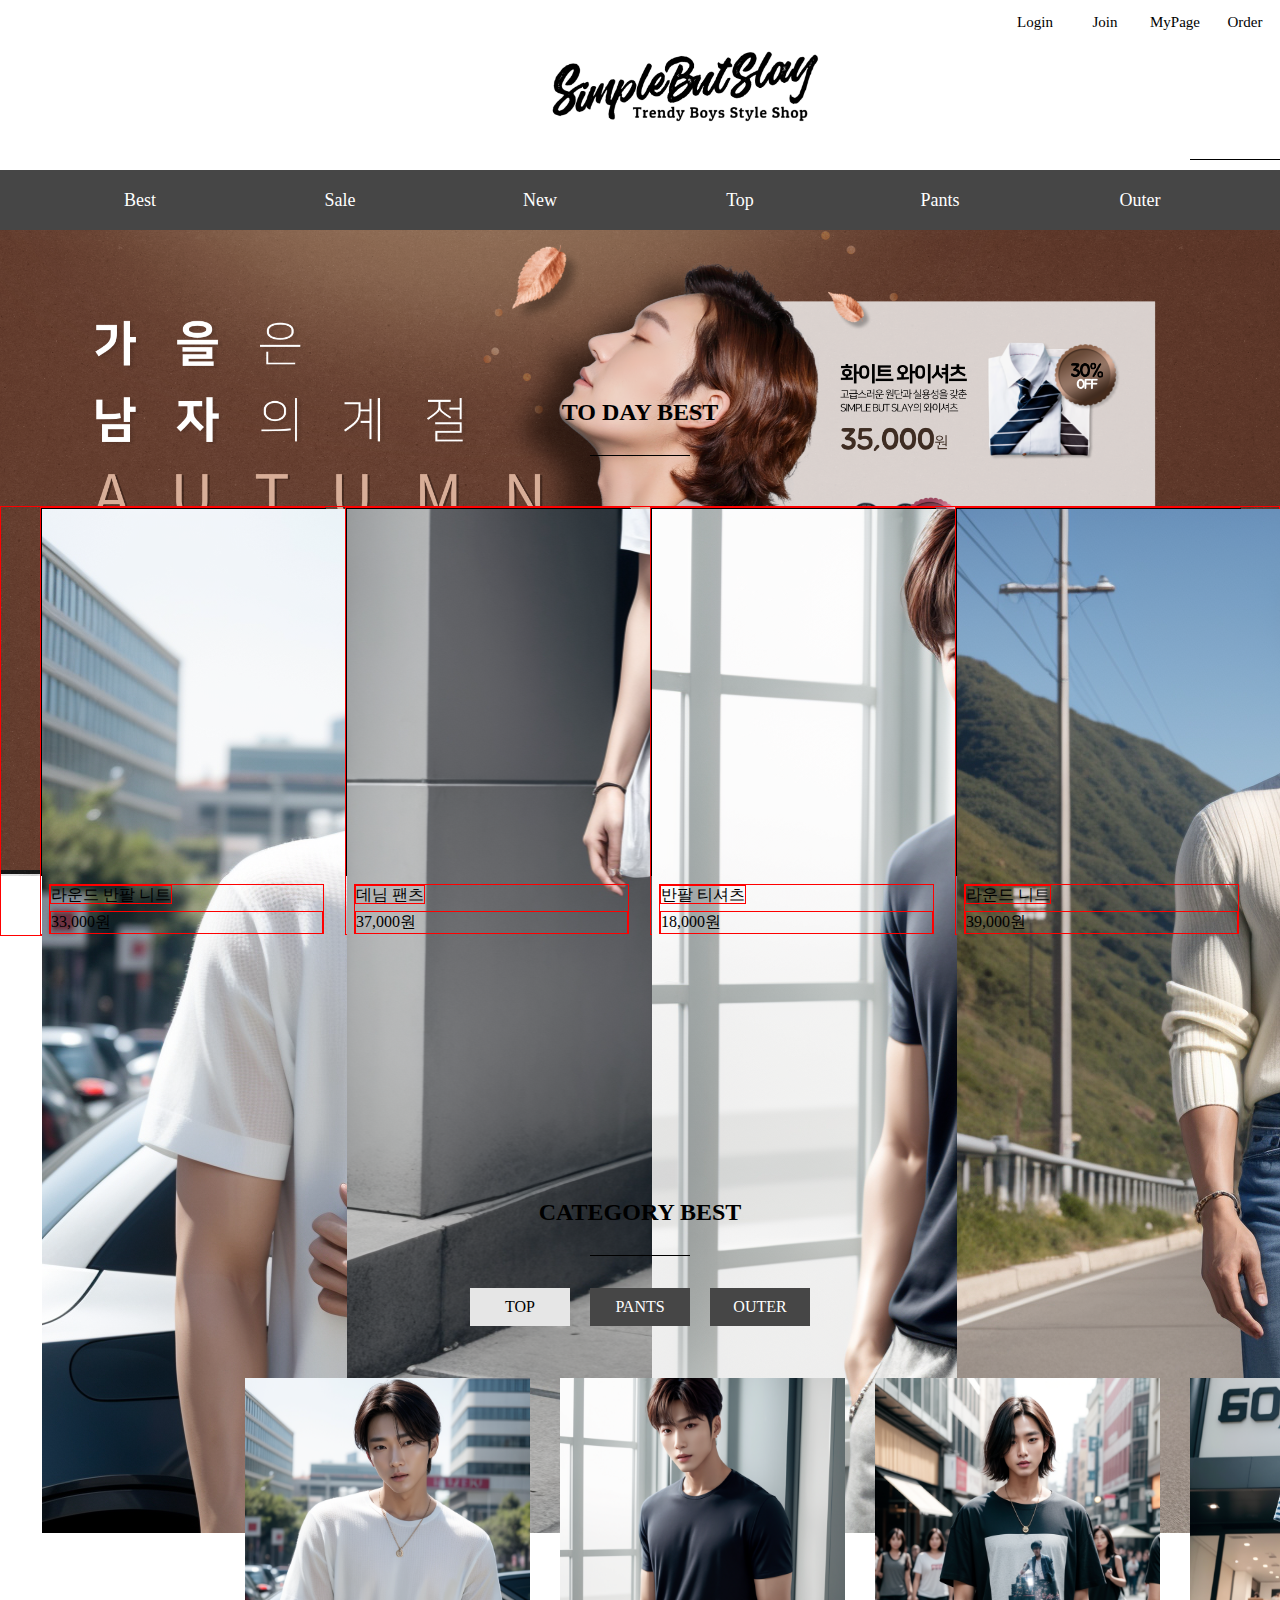
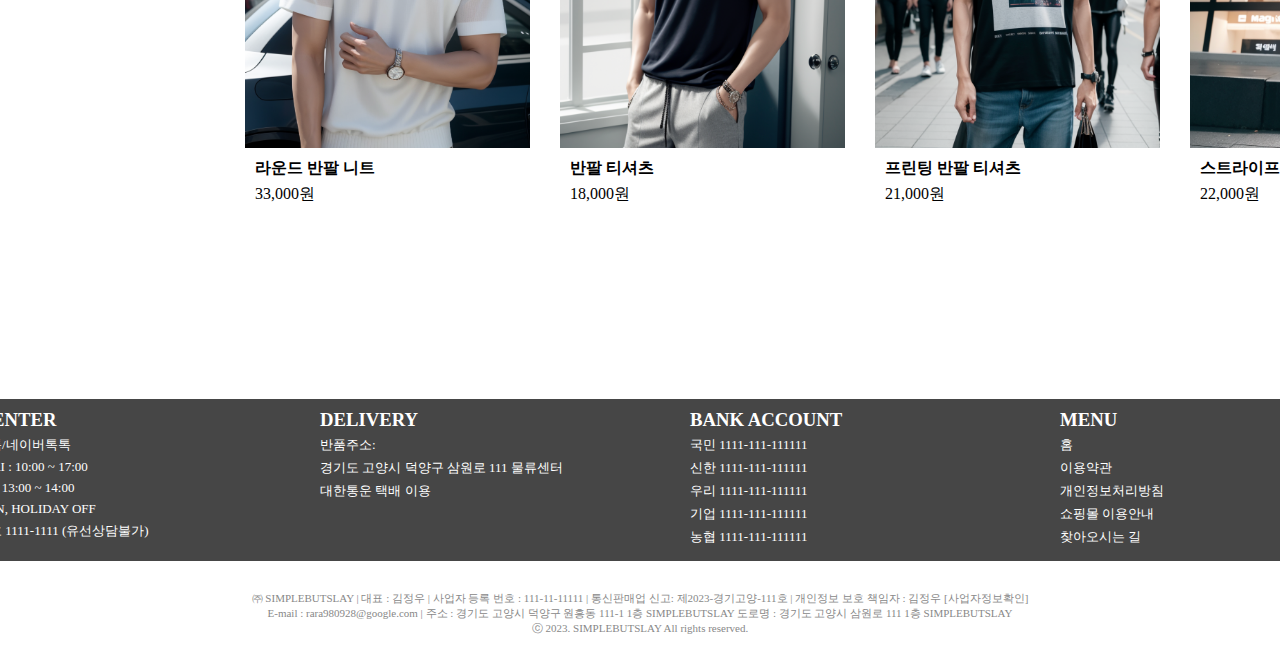
==== commit 6fbe6417: "Front-End_Proj 2023_07_06" ====
--- a/index.html
+++ b/index.html
@@ -6,12 +6,12 @@
     <meta name="viewport" content="width=device-width, initial-scale=1.0">
     <title> index </title>
 
-    <link rel="stylesheet" href="/css/set.css">
-    <link rel="stylesheet" href="/css/header.css">
-    <link rel="stylesheet" href="/css/nav.css">
-    <link rel="stylesheet" href="/css/footer.css">
-    <link rel="stylesheet" href="/css/index.css">
-    <link rel="stylesheet" href="/css/index_caterory.css">
+    <link rel="stylesheet" href="./css/set.css">
+    <link rel="stylesheet" href="./css/header.css">
+    <link rel="stylesheet" href="./css/nav.css">
+    <link rel="stylesheet" href="./css/footer.css">
+    <link rel="stylesheet" href="./css/index.css">
+    <link rel="stylesheet" href="./css/index_caterory.css">
     <script src="./js/index_banner.js"></script>
     <script src="./js/index_category.js"></script>
 </head>
@@ -21,7 +21,7 @@
     <header>
         <div class="logo">
             <div id="logo" onclick="location.href='./index.html'"></div>
-            <img src="/img/Logo.png" style="height: 200%;">
+            <img src="./img/Logo.png" style="height: 200%;">
         </div>
 
         <div class="trbox">
@@ -34,7 +34,7 @@
 
         <div class="searchbox">
             <input class="search" type="text" name="search">
-            <img id="img" onclick="location.href='#'" src="/img/lens.jpg" style="width: 25px; height: 25px;">
+            <img id="img" onclick="location.href='#'" src="./img/lens.jpg" style="width: 25px; height: 25px;">
         </div>
 
     </header>
@@ -80,13 +80,13 @@
         <div class="container">
             <ul class="banner" id="slider">
                 <li class="inner">
-                    <img src="/img/Banner1.png" style="width: 100%;">
+                    <img src="./img/Banner1.png" style="width: 100%;">
                 </li>
                 <li class="inner">
                     <img src="./img/Banner2.png" style="width: 100%;">
                 </li>
                 <li class="inner">
-                    <img src="/img/Banner3.png" style="width: 100%;">
+                    <img src="./img/Banner3.png" style="width: 100%;">
                 </li>
             </ul>
             <button id="lbtn">&#8249;</button>
@@ -101,7 +101,7 @@
             </div>
             <div class="prdtbox">
                 <div class="smlbox">
-                    <div class="imgbox" onclick="location.href='./detail.html'"> <img src="/p_img/t-shirt_img/w_ns.png">
+                    <div class="imgbox" onclick="location.href='./detail.html'"> <img src="./p_img/t-shirt_img/w_ns.png">
                     </div>
                     <div class="text">
                         <span class="name" onclick="location.href='./detail.html'"> 라운드 반팔 니트 </span>
@@ -110,7 +110,7 @@
                 </div>
 
                 <div class="smlbox">
-                    <div class="imgbox"> <img src="/p_img/denimpants_img/db_d.png"> </div>
+                    <div class="imgbox"> <img src="./p_img/denimpants_img/db_d.png"> </div>
                     <div class="text">
                         <span class="name"> 데님 팬츠 </span>
                         <div class="price"> 37,000원 </div>
@@ -118,7 +118,7 @@
                 </div>
 
                 <div class="smlbox">
-                    <div class="imgbox"> <img src="/p_img/t-shirt_img/b_mst.png"> </div>
+                    <div class="imgbox"> <img src="./p_img/t-shirt_img/b_mst.png"> </div>
                     <div class="text">
                         <span class="name"> 반팔 티셔츠 </span>
                         <div class="price"> 18,000원 </div>
@@ -126,7 +126,7 @@
                 </div>
 
                 <div class="smlbox">
-                    <div class="imgbox"> <img src="/p_img/knit_img/i_n.png"> </div>
+                    <div class="imgbox"> <img src="./p_img/knit_img/i_n.png"> </div>
                     <div class="text">
                         <span class="name"> 라운드 니트 </span>
                         <div class="price"> 39,000원 </div>
@@ -152,7 +152,7 @@
 
                     <li class="ctgrysmlbox">
                         <div class="smlbox">
-                            <div class="imgbox"> <img src="/p_img/t-shirt_img/w_ns.png"> </div>
+                            <div class="imgbox"> <img src="./p_img/t-shirt_img/w_ns.png"> </div>
                             <div class="text">
                                 <span class="name"> 라운드 반팔 니트 </span>
                                 <div class="price"> 33,000원 </div>
@@ -160,7 +160,7 @@
                         </div>
 
                         <div class="smlbox">
-                            <div class="imgbox"> <img src="/p_img/t-shirt_img/b_mst.png"> </div>
+                            <div class="imgbox"> <img src="./p_img/t-shirt_img/b_mst.png"> </div>
                             <div class="text">
                                 <span class="name"> 반팔 티셔츠 </span>
                                 <div class="price"> 18,000원 </div>
@@ -168,7 +168,7 @@
                         </div>
 
                         <div class="smlbox">
-                            <div class="imgbox"> <img src="/p_img/t-shirt_img/b_opts.png"> </div>
+                            <div class="imgbox"> <img src="./p_img/t-shirt_img/b_opts.png"> </div>
                             <div class="text">
                                 <span class="name"> 프린팅 반팔 티셔츠 </span>
                                 <div class="price"> 21,000원 </div>
@@ -176,7 +176,7 @@
                         </div>
 
                         <div class="smlbox">
-                            <div class="imgbox"> <img src="/p_img/t-shirt_img/wb_osts.png"> </div>
+                            <div class="imgbox"> <img src="./p_img/t-shirt_img/wb_osts.png"> </div>
                             <div class="text">
                                 <span class="name"> 스트라이프 반팔 티셔츠 </span>
                                 <div class="price"> 22,000원 </div>
@@ -186,7 +186,7 @@
 
                     <li class="ctgrysmlbox">
                         <div class="smlbox">
-                            <div class="imgbox"> <img src="/p_img/denimpants_img/db_d.png"> </div>
+                            <div class="imgbox"> <img src="./p_img/denimpants_img/db_d.png"> </div>
                             <div class="text">
                                 <span class="name"> 데님 팬츠 </span>
                                 <div class="price"> 37,000원 </div>
@@ -194,60 +194,60 @@
                         </div>
 
                         <div class="smlbox">
-                            <div class="imgbox"> </div>
-                            <div class="text">
-                                <span class="name"> 상품명 </span>
-                                <div class="price"> 0000원 </div>
-                            </div>
-                        </div>
-
-                        <div class="smlbox">
-                            <div class="imgbox"> </div>
-                            <div class="text">
-                                <span class="name"> 상품명 </span>
-                                <div class="price"> 0000원 </div>
-                            </div>
-                        </div>
-
-                        <div class="smlbox">
-                            <div class="imgbox"> </div>
-                            <div class="text">
-                                <span class="name"> 상품명 </span>
-                                <div class="price"> 0000원 </div>
+                            <div class="imgbox"> <img src="./p_img/slacks_img/w_ssl.png"> </div>
+                            <div class="text">
+                                <span class="name"> 슬림핏 슬랙스 </span>
+                                <div class="price"> 39000원 </div>
+                            </div>
+                        </div>
+
+                        <div class="smlbox">
+                            <div class="imgbox"> <img src="./p_img/slacks_img/b_ssl.png"> </div>
+                            <div class="text">
+                                <span class="name"> 레귤러핏 슬랙스 </span>
+                                <div class="price"> 37000원 </div>
+                            </div>
+                        </div>
+
+                        <div class="smlbox">
+                            <div class="imgbox"> <img src="./p_img/bandingpants_img/n_btp.png"> </div>
+                            <div class="text">
+                                <span class="name"> 트레이닝 밴딩 팬츠 </span>
+                                <div class="price"> 330000원 </div>
                             </div>
                         </div>
                     </li>
 
                     <li class="ctgrysmlbox">
                         <div class="smlbox">
-                            <div class="imgbox"> </div>
-                            <div class="text">
-                                <span class="name"> 상품명 </span>
-                                <div class="price"> 0000원 </div>
-                            </div>
-                        </div>
-
-                        <div class="smlbox">
-                            <div class="imgbox"> </div>
-                            <div class="text">
-                                <span class="name"> 상품명 </span>
-                                <div class="price"> 0000원 </div>
-                            </div>
-                        </div>
-
-                        <div class="smlbox">
-                            <div class="imgbox"> </div>
-                            <div class="text">
-                                <span class="name"> 상품명 </span>
-                                <div class="price"> 0000원 </div>
-                            </div>
-                        </div>
-
-                        <div class="smlbox">
-                            <div class="imgbox"> </div>
-                            <div class="text">
-                                <span class="name"> 상품명 </span>
-                                <div class="price"> 0000원 </div>
+                            <div class="imgbox"> <img src="./p_img/jaket_img/b_ordjk.png"> </div>
+                            <div class="text">
+                                <span class="name"> 오버핏 래더 자켓 </span>
+                                <div class="price"> 43000원 </div>
+                            </div>
+                        </div>
+
+                        <div class="smlbox">
+                            <div class="imgbox"> <img src="./p_img/jaket_img/m_djk.png"> </div>
+                            <div class="text">
+                                <span class="name"> 청자켓 </span>
+                                <div class="price"> 45000원 </div>
+                            </div>
+                        </div>
+
+                        <div class="smlbox">
+                            <div class="imgbox"> <img src="./p_img/cardigan_img/b_vcdg.png"> </div>
+                            <div class="text">
+                                <span class="name"> 브이넥 가디건 </span>
+                                <div class="price"> 37000원 </div>
+                            </div>
+                        </div>
+
+                        <div class="smlbox">
+                            <div class="imgbox"> <img src="./p_img/jaket_img/w_vstjk.png"> </div>
+                            <div class="text">
+                                <span class="name"> 바시티 자켓 </span>
+                                <div class="price"> 42000원 </div>
                             </div>
                         </div>
                     </li>
@@ -289,7 +289,7 @@
                 <li> 이용약관 </li>
                 <li> 개인정보처리방침 </li>
                 <li> 쇼핑몰 이용안내 </li>
-                <li> 찾아오시는 길 </li>
+                <li> <a class="nodeco" href="./map.html"> 찾아오시는 길 </a> </li>
             </ul>
         </article>
 
--- a/css/header.css
+++ b/css/header.css
@@ -68,4 +68,5 @@
 
 header .searchbox #img:hover {
     cursor: pointer;
-}+}
+
--- a/css/footer.css
+++ b/css/footer.css
@@ -30,6 +30,11 @@
     font-size: small;
 }
 
+.nodeco {
+    text-decoration: none;
+    color: white;
+}
+
 footer .copyright {
     height: 100px;
     text-align: center;
--- a/css/index_caterory.css
+++ b/css/index_caterory.css
@@ -32,7 +32,6 @@
 }
 
 main section .ctgryprdtbox .bigbox .ctgrysmlbox .smlbox .imgbox {
-    border: 1px solid black;
     width: 285px;
     height: 368px;
 }
